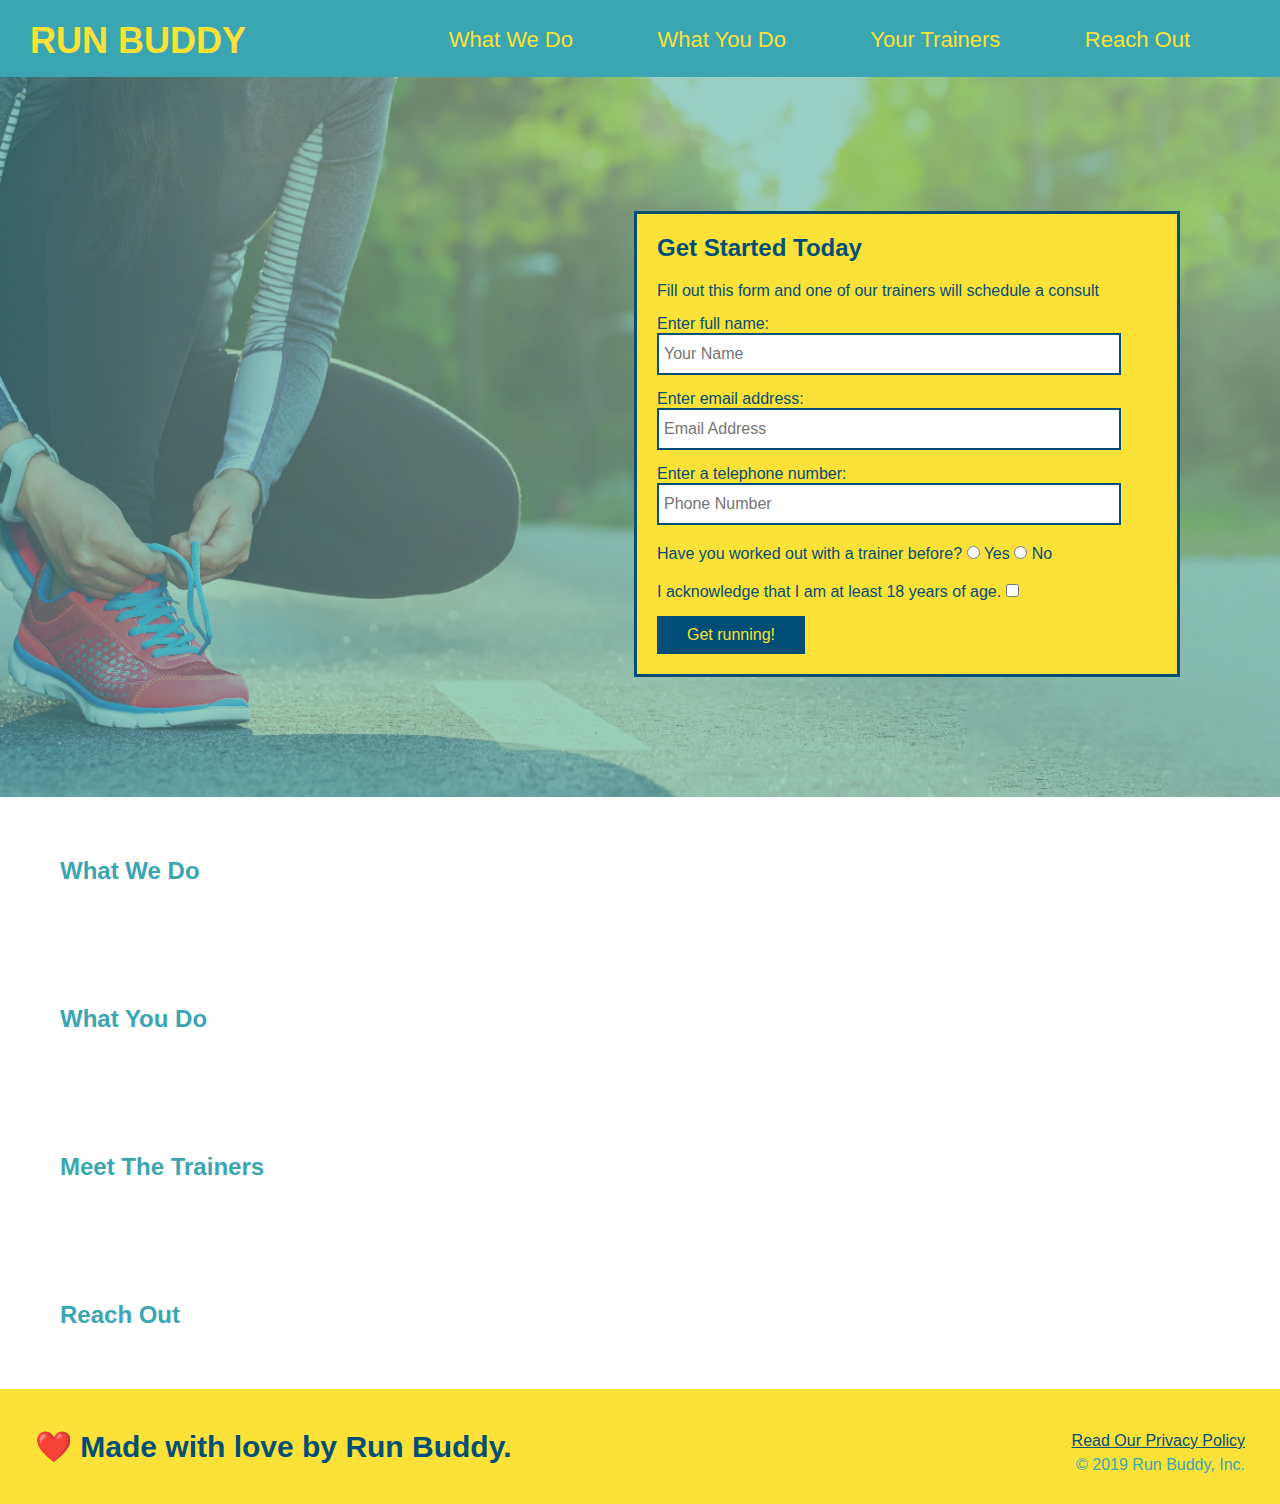
==== index.html @ 9595753b "Styling Complete" ====
<!DOCTYPE html>
<html lang="en">
    <head>
        <meta charset="UTF-8" />
        <link rel="stylesheet" href="./assets/css/style.css" />
        <title>Run Buddy</title> 
    </head>
    <body>

        <!-- NAVIGATION / HEADER -->
        <header>
            <h1>RUN BUDDY</h1>
            <nav>
                <!-- Unordered list element -->
                <ul>
                    <!-- List item element-->
                    <li>
                        <!-- Anchor element -->
                        <a href="#what-we-do">What We Do</a>
                    </li>
                    
                    <li>
                        <a href="#what-you-do">What You Do</a>
                    </li>
                
                    <li>
                        <a href="#your-trainers">Your Trainers</a>
                    </li>

                    <li>
                        <a href="#reach-out">Reach Out</a>
                    </li>

                </ul>
                
            </nav>

        </header>

        <section class="hero">
            <div class="hero-form">
                <h3>Get Started Today</h3>
                <p>Fill out this form and one of our trainers will schedule a consult</p>
                    <!-- Add form element -->
                    <form>

                        <label for="name">Enter full name:</label>
                        <input type="text" placeholder="Your Name" name="name" id="name" class="form-input">

                        <label for="email">Enter email address:</label>
                        <input type="text" placeholder="Email Address" name="email" id="email" class="form-input">

                        <label for="phone">Enter a telephone number:</label>
                        <input type="text" placeholder="Phone Number" name="phone" id="phone" class="form-input">

                        <p>
                          Have you worked out with a trainer before?
                          <input type="radio" name="trainer-confirm" id="trainer-yes" />
                          <label for="trainer-yes">Yes</label>
                          <input type="radio" name="trainer-confirm" id="trainer-no" />
                          <label for="trainer-no">No</label>
                        </p>

                        <p>
                          <label for="checkbox" >
                            I acknowledge that I am at least 18 years of age.
                          </label>
                          <input type="checkbox" name="age-confirm" id="checkbox" />
                        </p>

                        <button type="submit">
                          Get running!
                        </button>

                    </form>

            </div>
            
          </section>
  
  <!-- "what we do" section -->
  <section>
    <h2>What We Do</h2>
  </section>
  
  <!-- "what you do" section -->
  <section>
    <h2>What You Do</h2>
  </section>
  
  <!-- "meet the trainers" section -->
  <section>
    <h2>Meet The Trainers</h2>
  </section>
  
  <!-- "reach out" section -->
  <section>
    <h2>Reach Out</h2>
  </section>

    </body>

    <!-- FOOTER -->
    <footer>
        <h2>❤️ Made with love by Run Buddy.</h2>
        <div>
            <a href="#">Read Our Privacy Policy</a><br />
            &copy; 2019 Run Buddy, Inc.
          </div>
    </footer>

</html>
---- assets/css/style.css ----
* {
    margin: 0;
    padding: 0;
  }

/* apply styles to <header> */
/* Explicitly list the side it should be applied to*/
header {
    background-color: #39a6b2;
    padding-top: 20px;
    padding-right: 20px;
    padding-bottom: 15px;
    padding-left: 30px;
  }

  .hero {
    background-image: url("../images/hero-bg.jpg");
    height: 600px;
    background-size: cover;
    background-position: center;
    position: relative;
  }

  .hero-form {
    border: 3px solid #024e76;
    background-color: #fce138;
    padding: 20px;
    width: 500px;
    color: #024e76;
    position: absolute;
    bottom: 120px;
    right: 100px;
  }

  .hero-form h3 {
    font-size: 24px;
    margin: 0;
  }

  .hero-form button {
    color: #fce138;
    background-color: #024e76;
    border: none;
    padding: 10px 30px;
    font-size: 16px;
  }
  
  .hero-form p {
    margin: 20px 0 15px 0;
  }
  
  .form-input {
    border: 2px solid #024e76;
    display: block;
    padding: 10px 5px;
    font-size: 16px;
    color: #024e76;
    width: 90%;
    margin-bottom: 15px;
  }

  header h1 {
    font-weight: bold;
    font-size: 36px;
    color: #fce138;
    margin: 0;
  }

  header nav {
    float: right;
    margin: -35px 30px;
  }

  header a {
    text-decoration: none;
    color: #fce138;
  }

  header nav ul li {
    display: inline;
  }

  header nav ul li a {
    margin: 0 40px;
    font-weight: lighter;
    font-size: 22px;
  }

  footer {
    max-width: 100%;
    background: #fce138;
    padding: 40px 35px;
    padding-top: 40px
  }

  footer h2 {
    display: inline;
    color: #024e76;
    font-size: 30px;
    margin: 0;
  }

  footer div {
    float: right;
    line-height: 1.5;
    text-align: right;
    margin: auto;
  }

  footer a {
    color: #024e76;
  }

  section {
    padding: 60px;
  }

body {
    color: #39a6b2;
    font-family: Helvetica, Arial, sans-serif;
  }
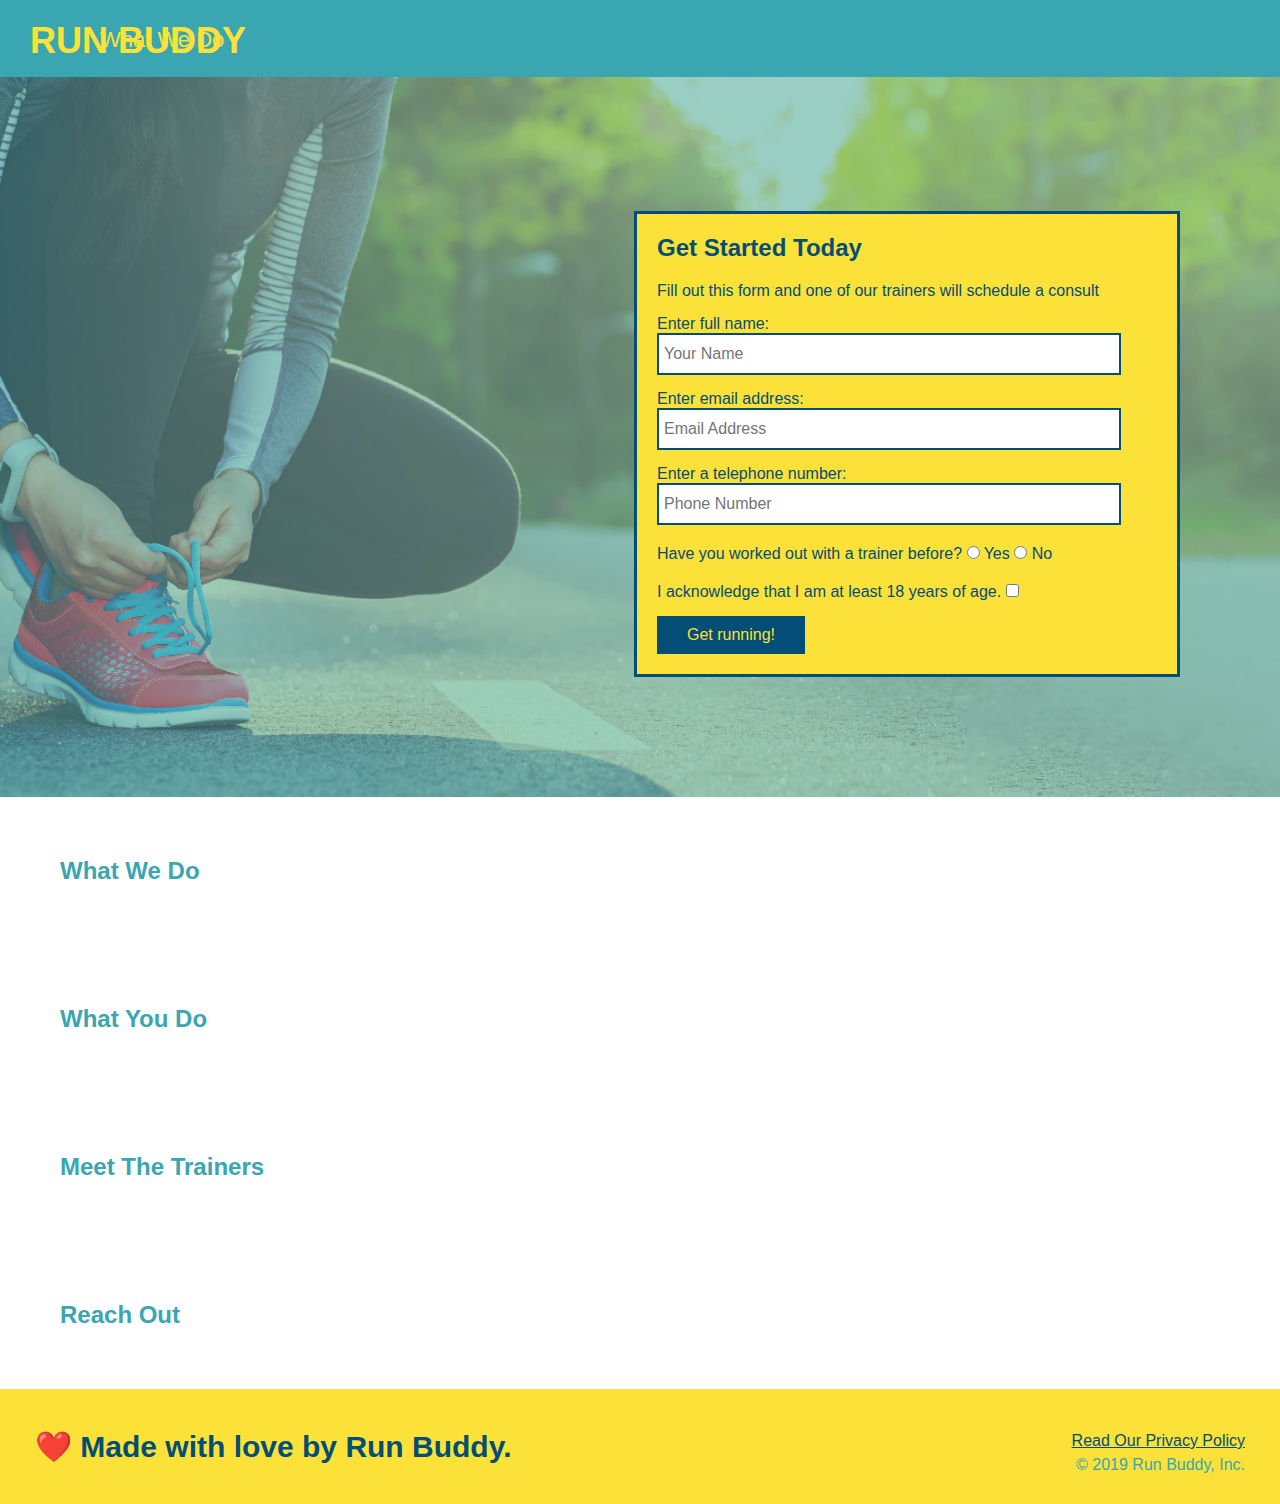
==== commit ed89dbde: "Slight Changes" ====
--- a/index.html
+++ b/index.html
@@ -18,6 +18,13 @@
                         <!-- Anchor element -->
                         <a href="#what-we-do">What We Do</a>
                     </li>
+                    
+<section>
+  <h2>What We Do</h2>
+  <p>
+    butcher selfies chambray shabby chic gentrify readymade yr Echo Park XOXO Tumblr normcore Banksy direct trade Blue Bottle chillwave you probably haven't heard of them single-origin coffee Vice fanny pack fixie Odd Future Austin fingerstache pickled twee synth Wes Anderson Thundercats viral bitters flannel meggings narwhal Marfa Schlitz sustainable Intelligentsia umami deep v craft
+  </p>
+</section>
                     
                     <li>
                         <a href="#what-you-do">What You Do</a>
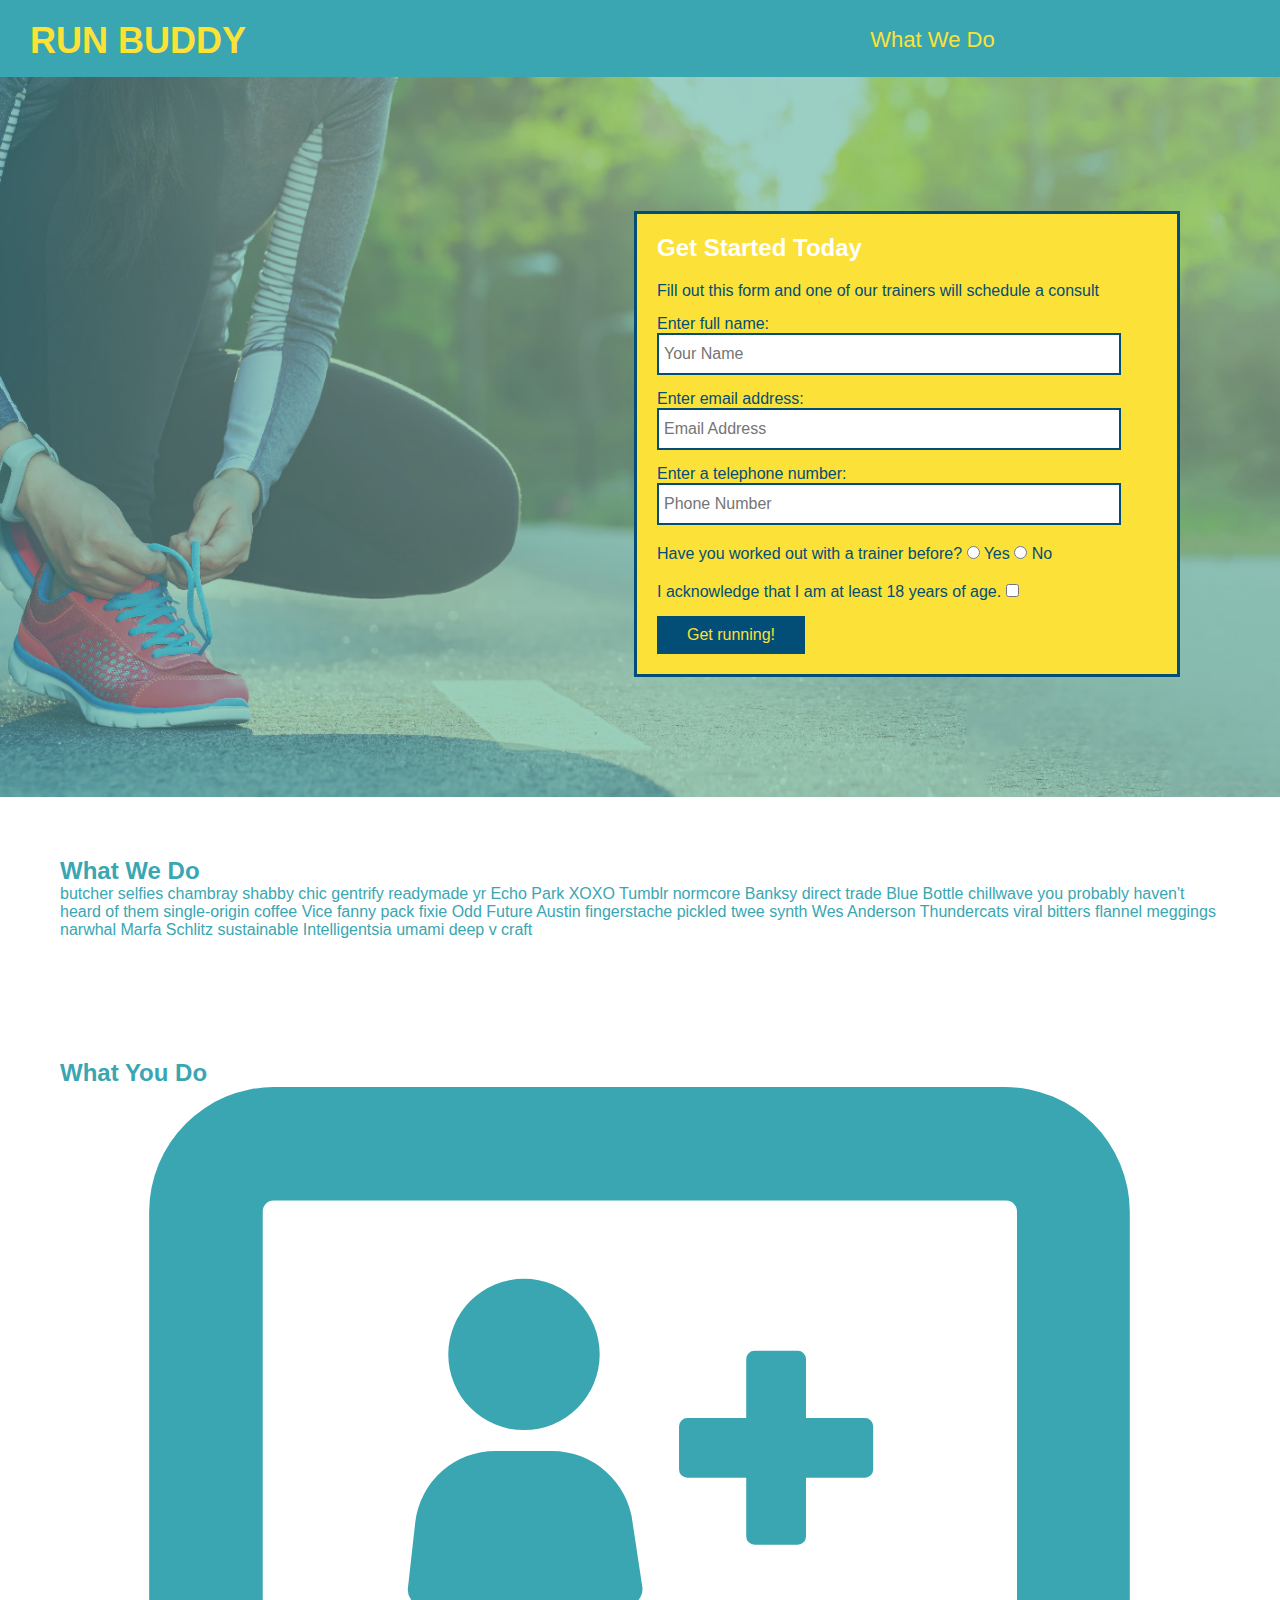
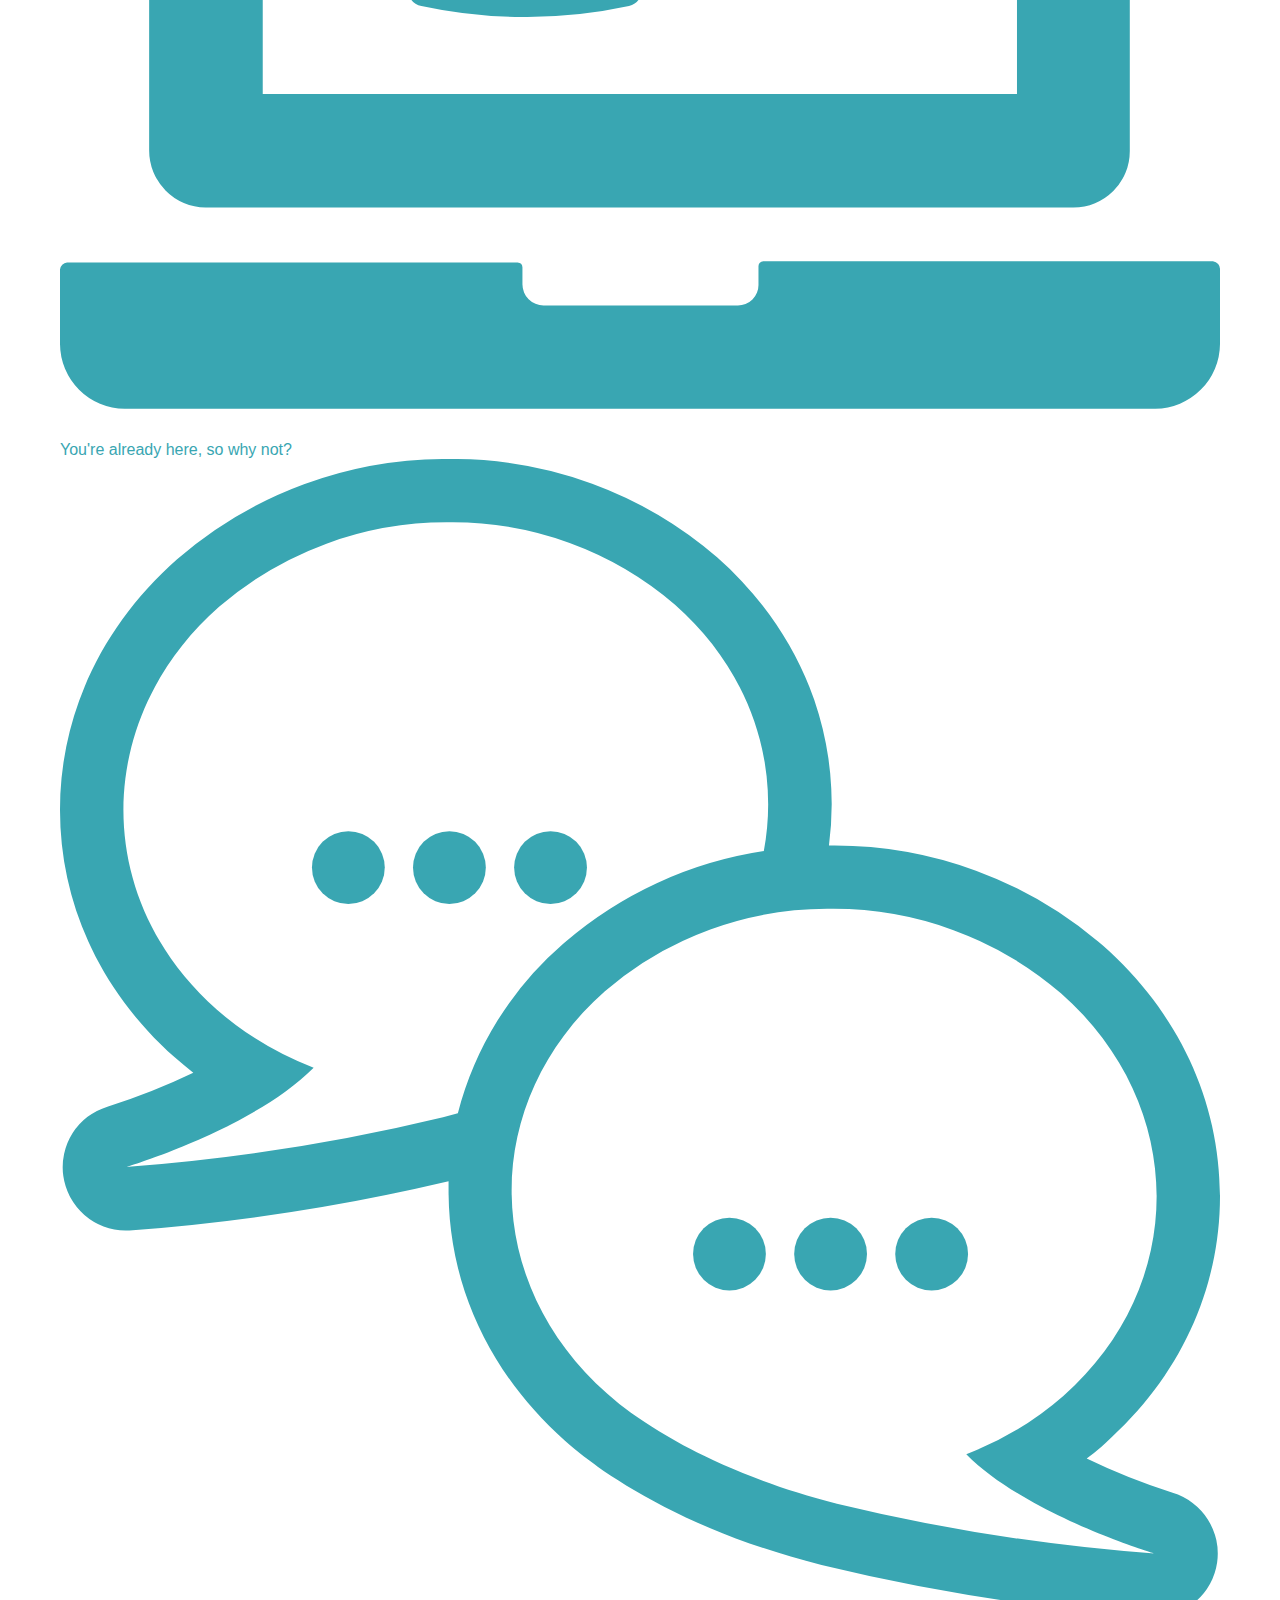
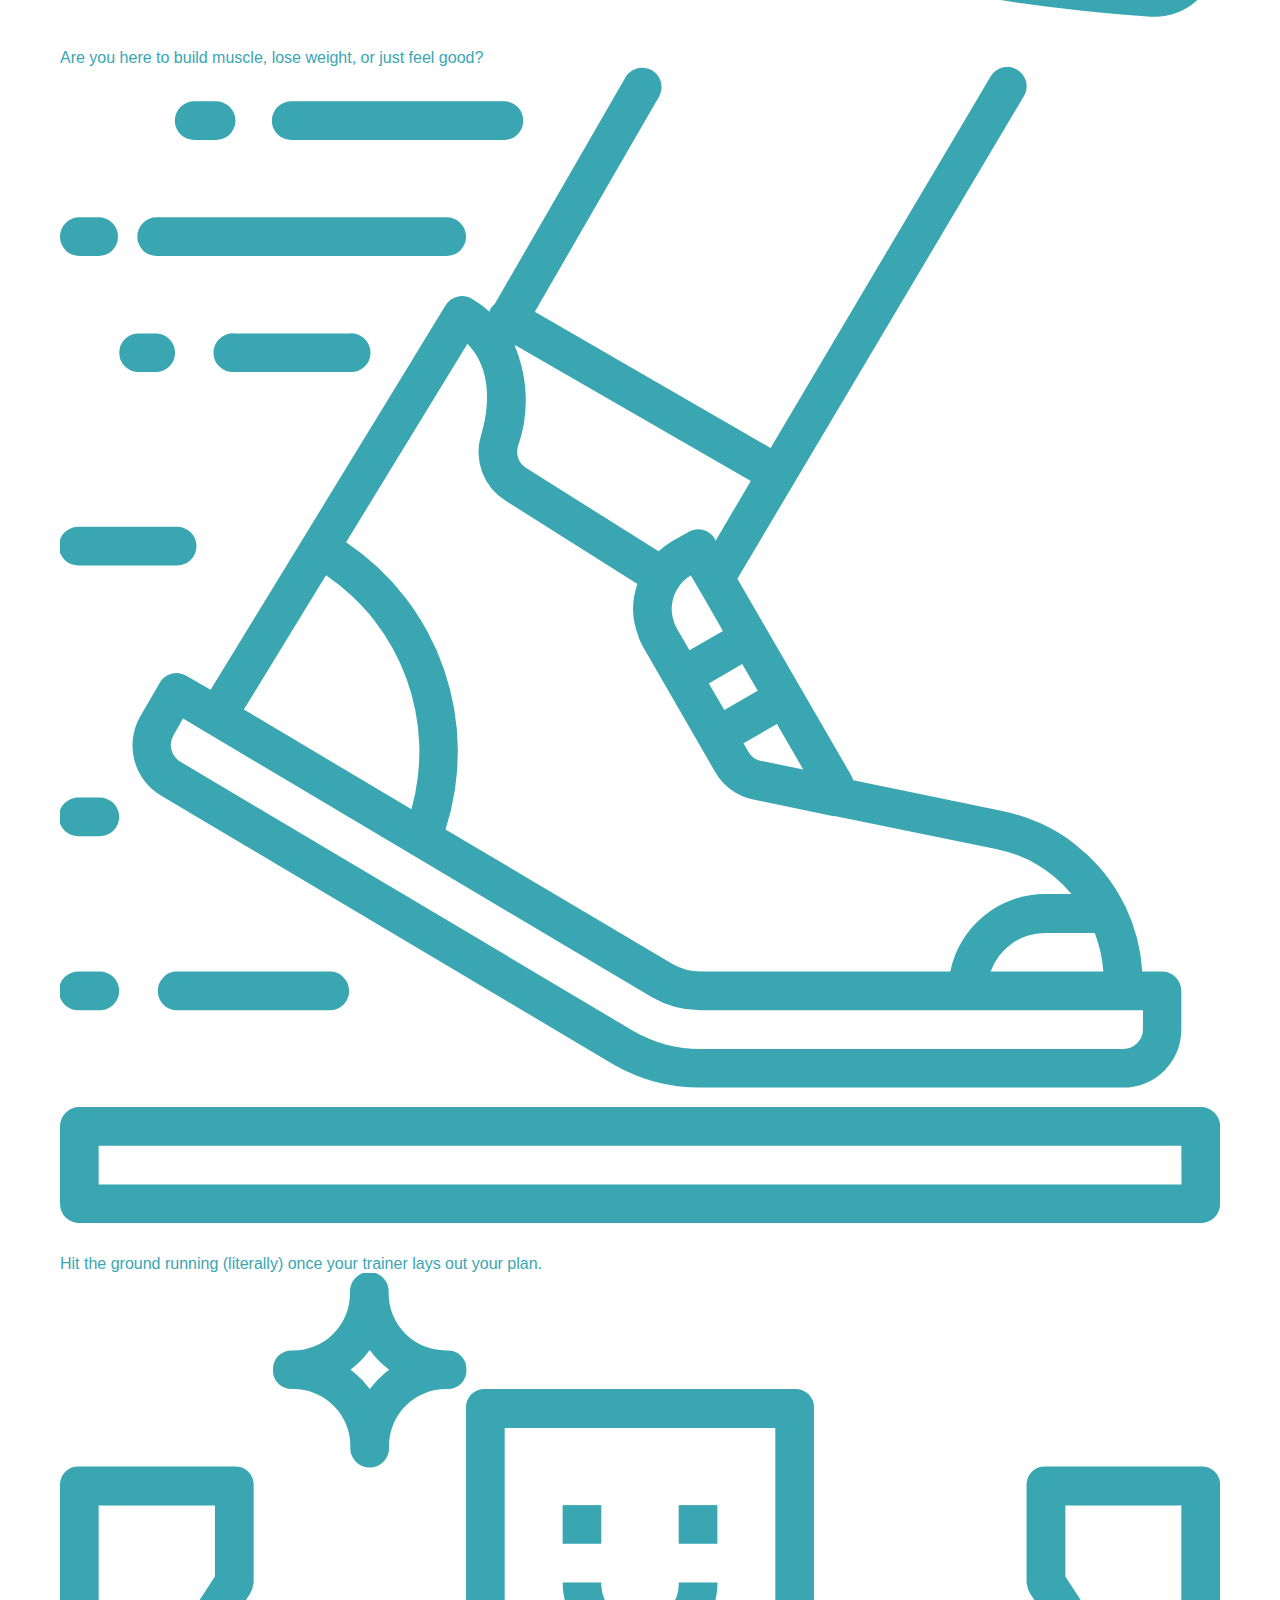
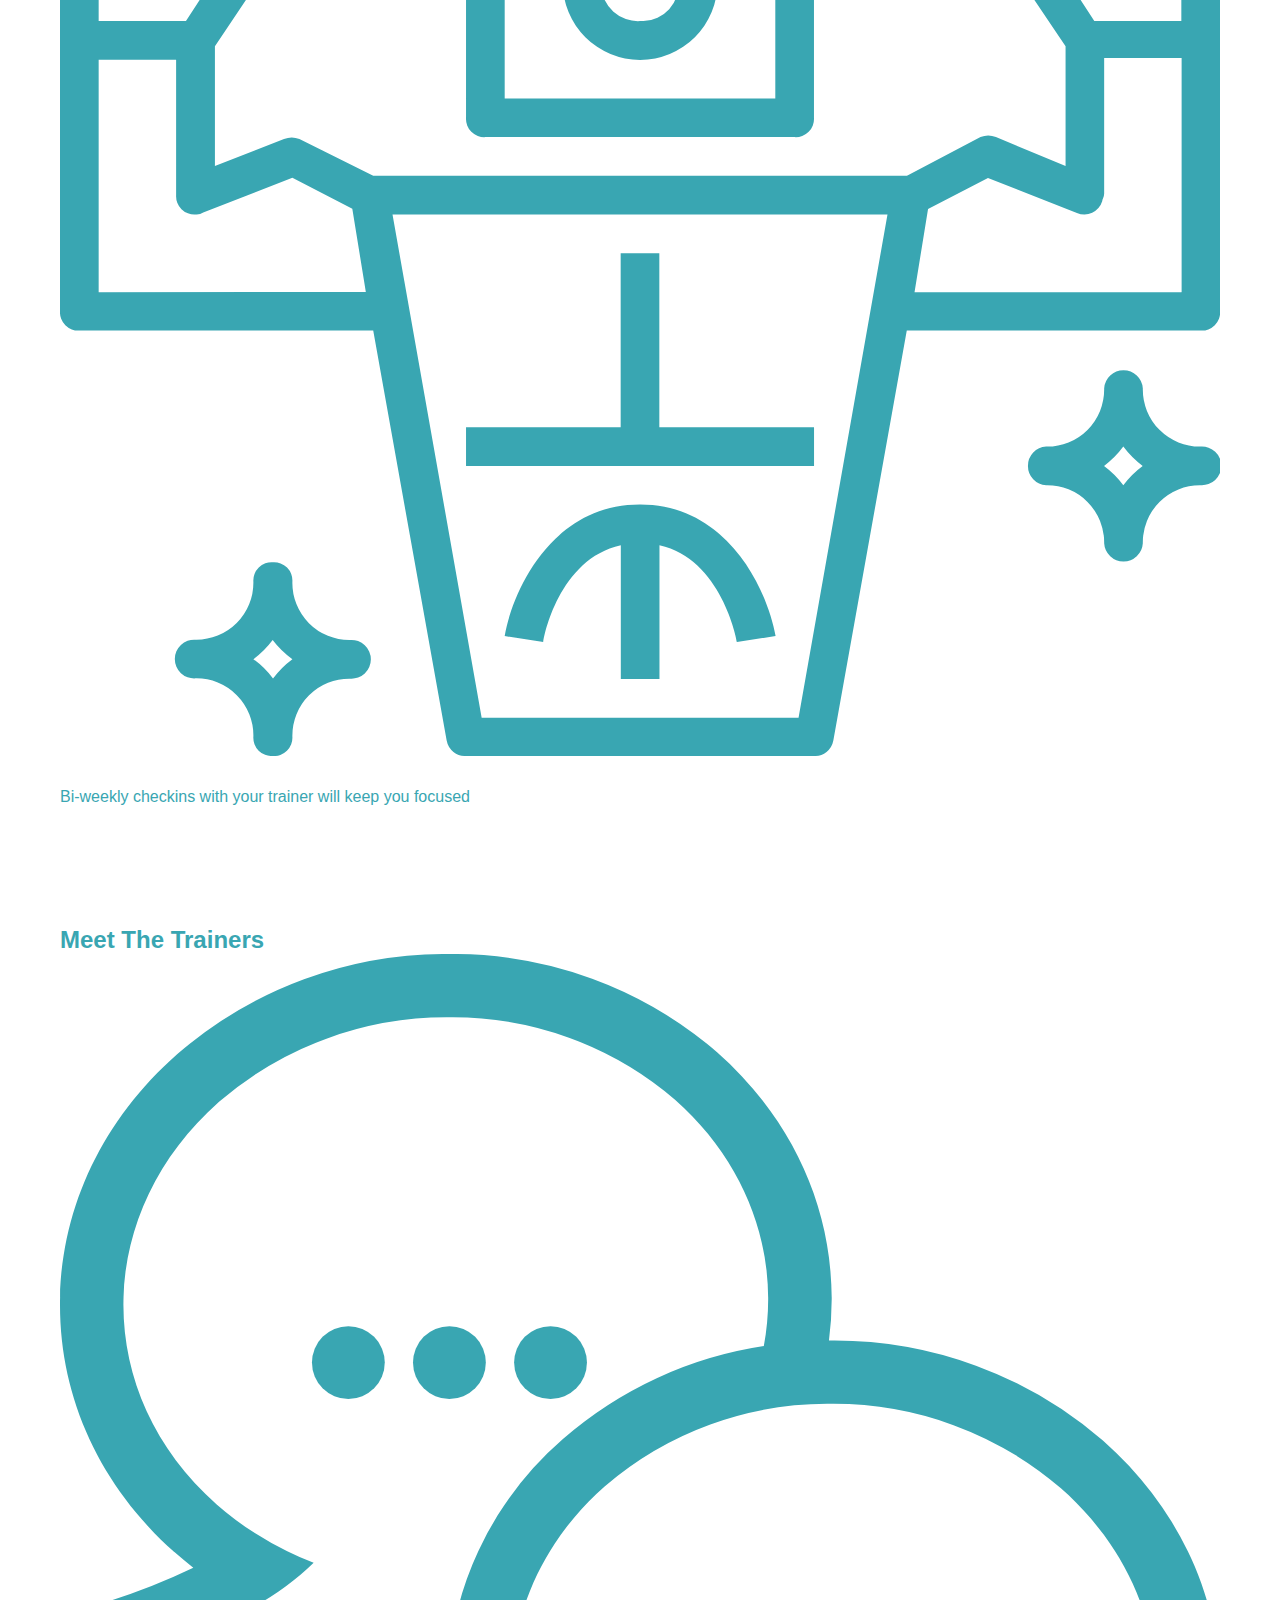
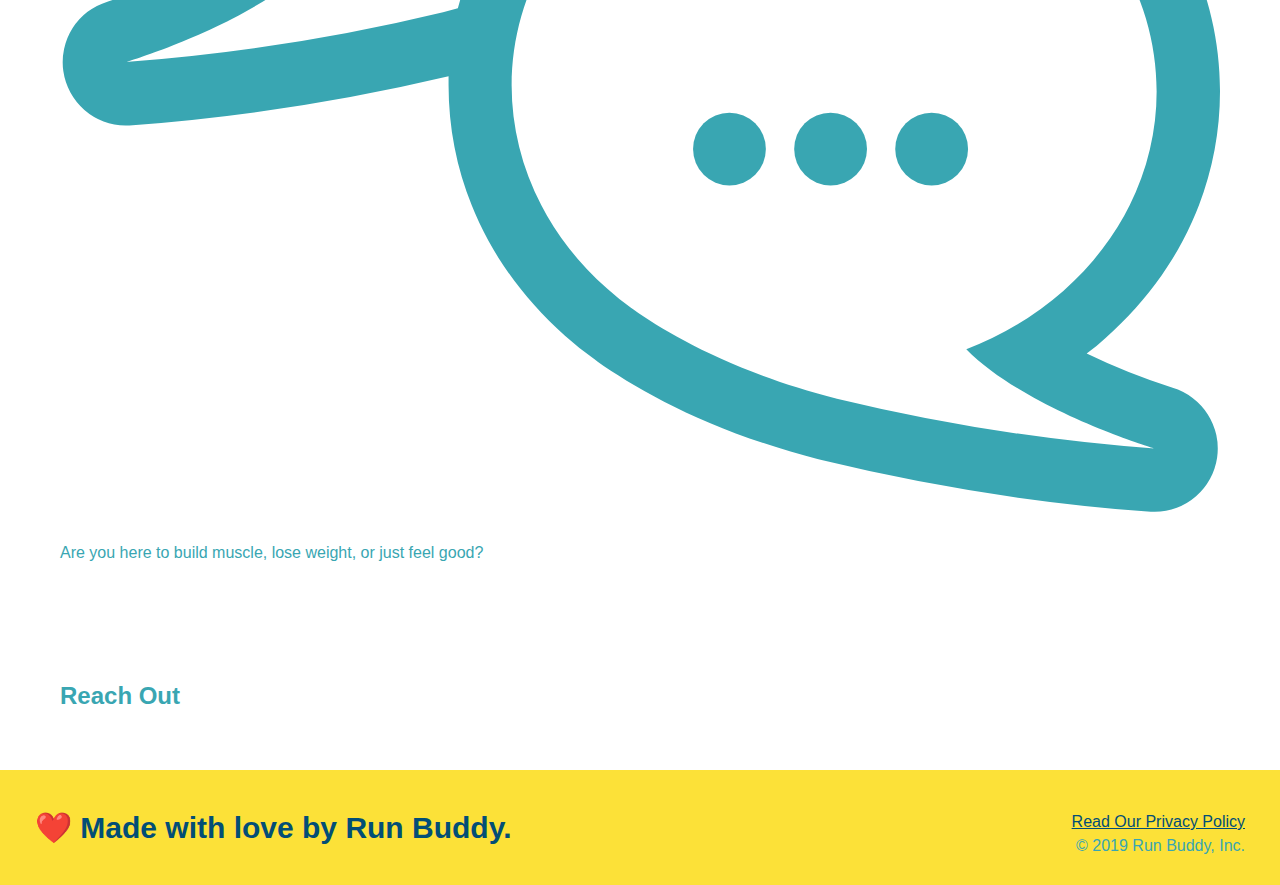
==== commit f6068146: "Added Icons" ====
--- a/index.html
+++ b/index.html
@@ -21,13 +21,13 @@
                     
 <section>
   <h2>What We Do</h2>
-  <p>
-    butcher selfies chambray shabby chic gentrify readymade yr Echo Park XOXO Tumblr normcore Banksy direct trade Blue Bottle chillwave you probably haven't heard of them single-origin coffee Vice fanny pack fixie Odd Future Austin fingerstache pickled twee synth Wes Anderson Thundercats viral bitters flannel meggings narwhal Marfa Schlitz sustainable Intelligentsia umami deep v craft
-  </p>
 </section>
                     
                     <li>
-                        <a href="#what-you-do">What You Do</a>
+                        <!-- "what you do" section -->
+                      <section>
+                        <h2>What You Do</h2> 
+                      </section>
                     </li>
                 
                     <li>
@@ -86,18 +86,54 @@
           </section>
   
   <!-- "what we do" section -->
-  <section>
+  <section id="what-we-do">
     <h2>What We Do</h2>
+    <p>
+      butcher selfies chambray shabby chic gentrify readymade yr Echo Park XOXO Tumblr normcore Banksy direct trade Blue Bottle chillwave you probably haven't heard of them single-origin coffee Vice fanny pack fixie Odd Future Austin fingerstache pickled twee synth Wes Anderson Thundercats viral bitters flannel meggings narwhal Marfa Schlitz sustainable Intelligentsia umami deep v craft
+    </p>
   </section>
   
   <!-- "what you do" section -->
-  <section>
+  <section id="what-you-do">
     <h2>What You Do</h2>
+
+    <div>
+      <!-- insert this img element -->
+      <img src="./assets/images/step-1.svg" alt="" />
+      <h3>Step 1: Fill Out the Form Above.</h3>
+      <p>You're already here, so why not?</p>
+    </div>
+
+    <div>
+      <img src="./assets/images/step-2.svg" alt="" />
+      <h3>Step 2: Consult with One of Our Trainers.</h3>
+      <p>Are you here to build muscle, lose weight, or just feel good?</p>
+    </div>
+
+    <div>
+      <img src="./assets/images/step-3.svg" alt="" />
+      <h3>Step 3: Get Running.</h3>
+      <p>Hit the ground running (literally) once your trainer lays out your plan.</p>
+    </div>
+
+    <div>
+      <img src="./assets/images/step-4.svg" alt="" />
+      <h3>Step 4: See Results.</h3>
+      <p>Bi-weekly checkins with your trainer will keep you focused</p>
+    </div>
+
   </section>
   
   <!-- "meet the trainers" section -->
   <section>
     <h2>Meet The Trainers</h2>
+
+    <div>
+      <img src="./assets/images/step-2.svg" alt="" />
+      <h3>Step 2: Consult with One of Our Trainers.</h3>
+      <p>Are you here to build muscle, lose weight, or just feel good?</p>
+    </div>
+
   </section>
   
   <!-- "reach out" section -->
--- a/assets/css/style.css
+++ b/assets/css/style.css
@@ -66,6 +66,13 @@
     margin: 0;
   }
 
+  h3 {
+    font-weight: bold;
+    font-size: 24px;
+    color: #ffffff;
+    margin: 0;
+  }
+
   header nav {
     float: right;
     margin: -35px 30px;
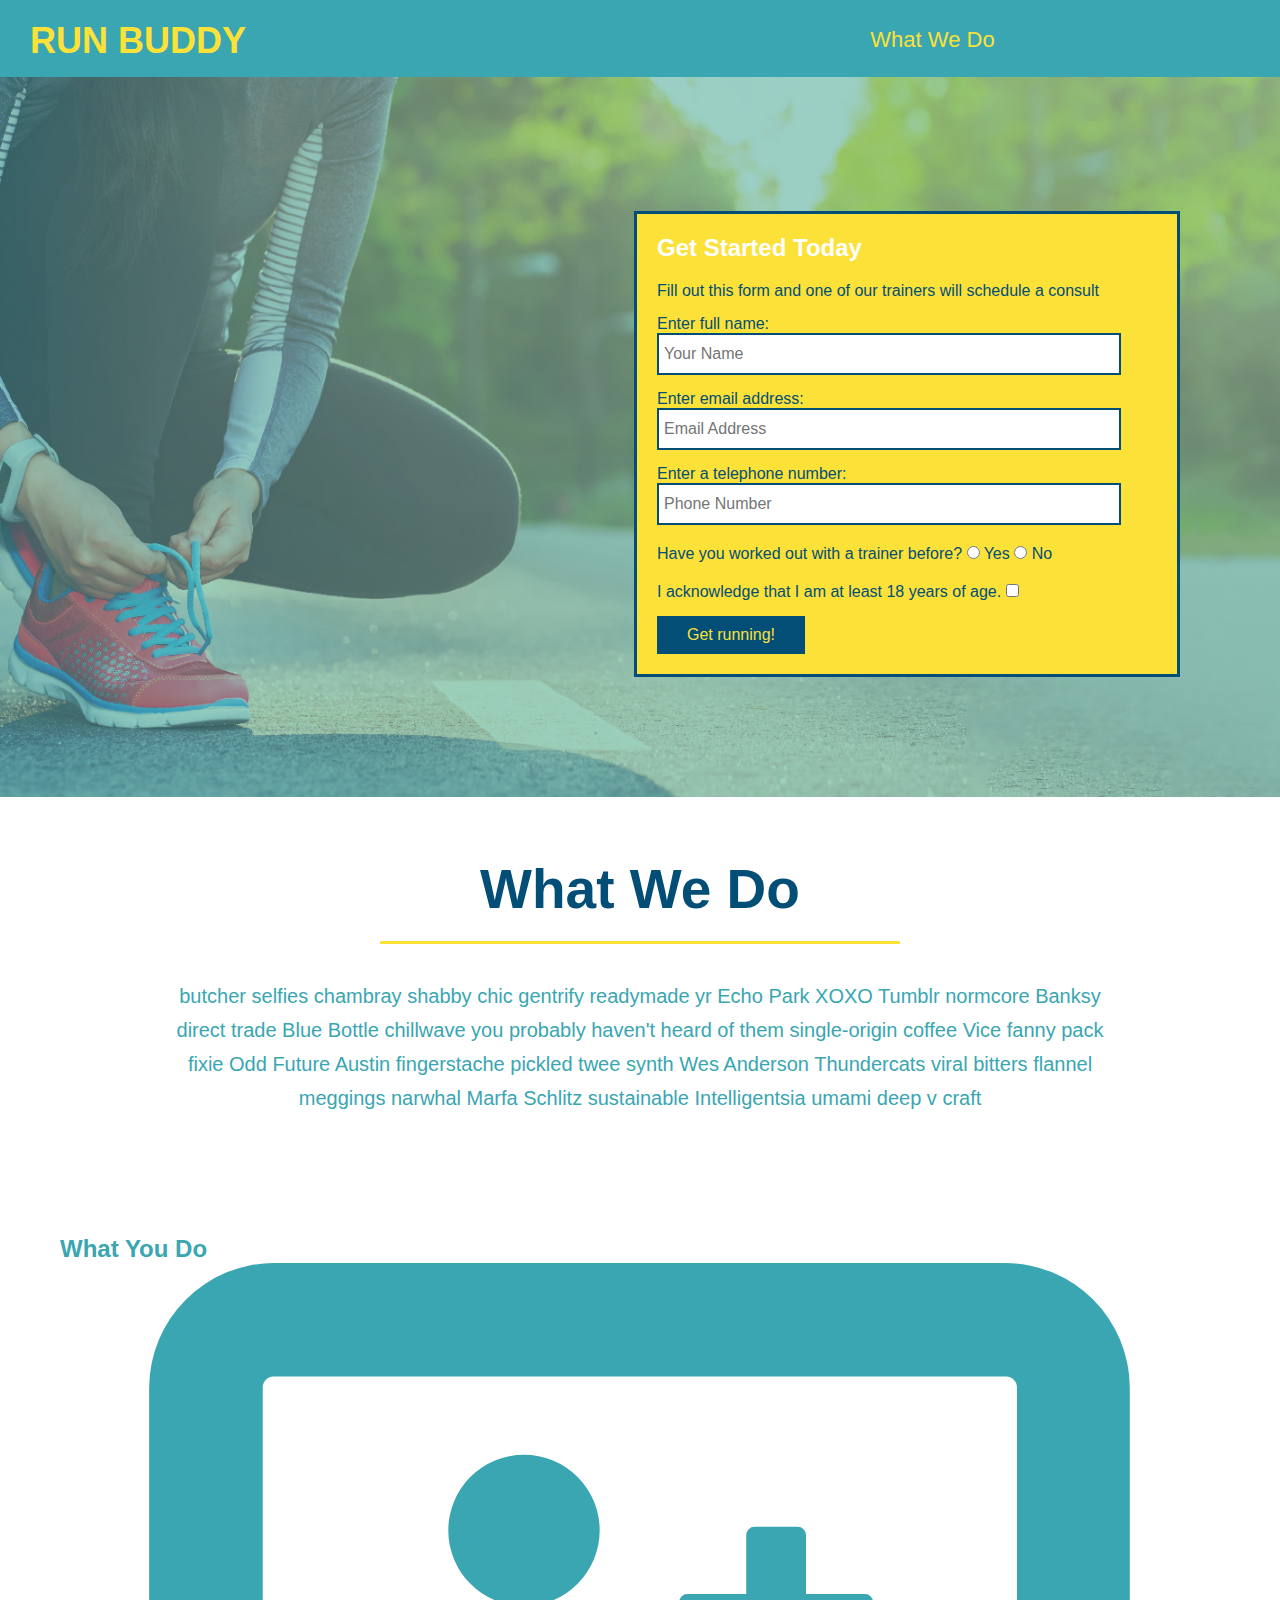
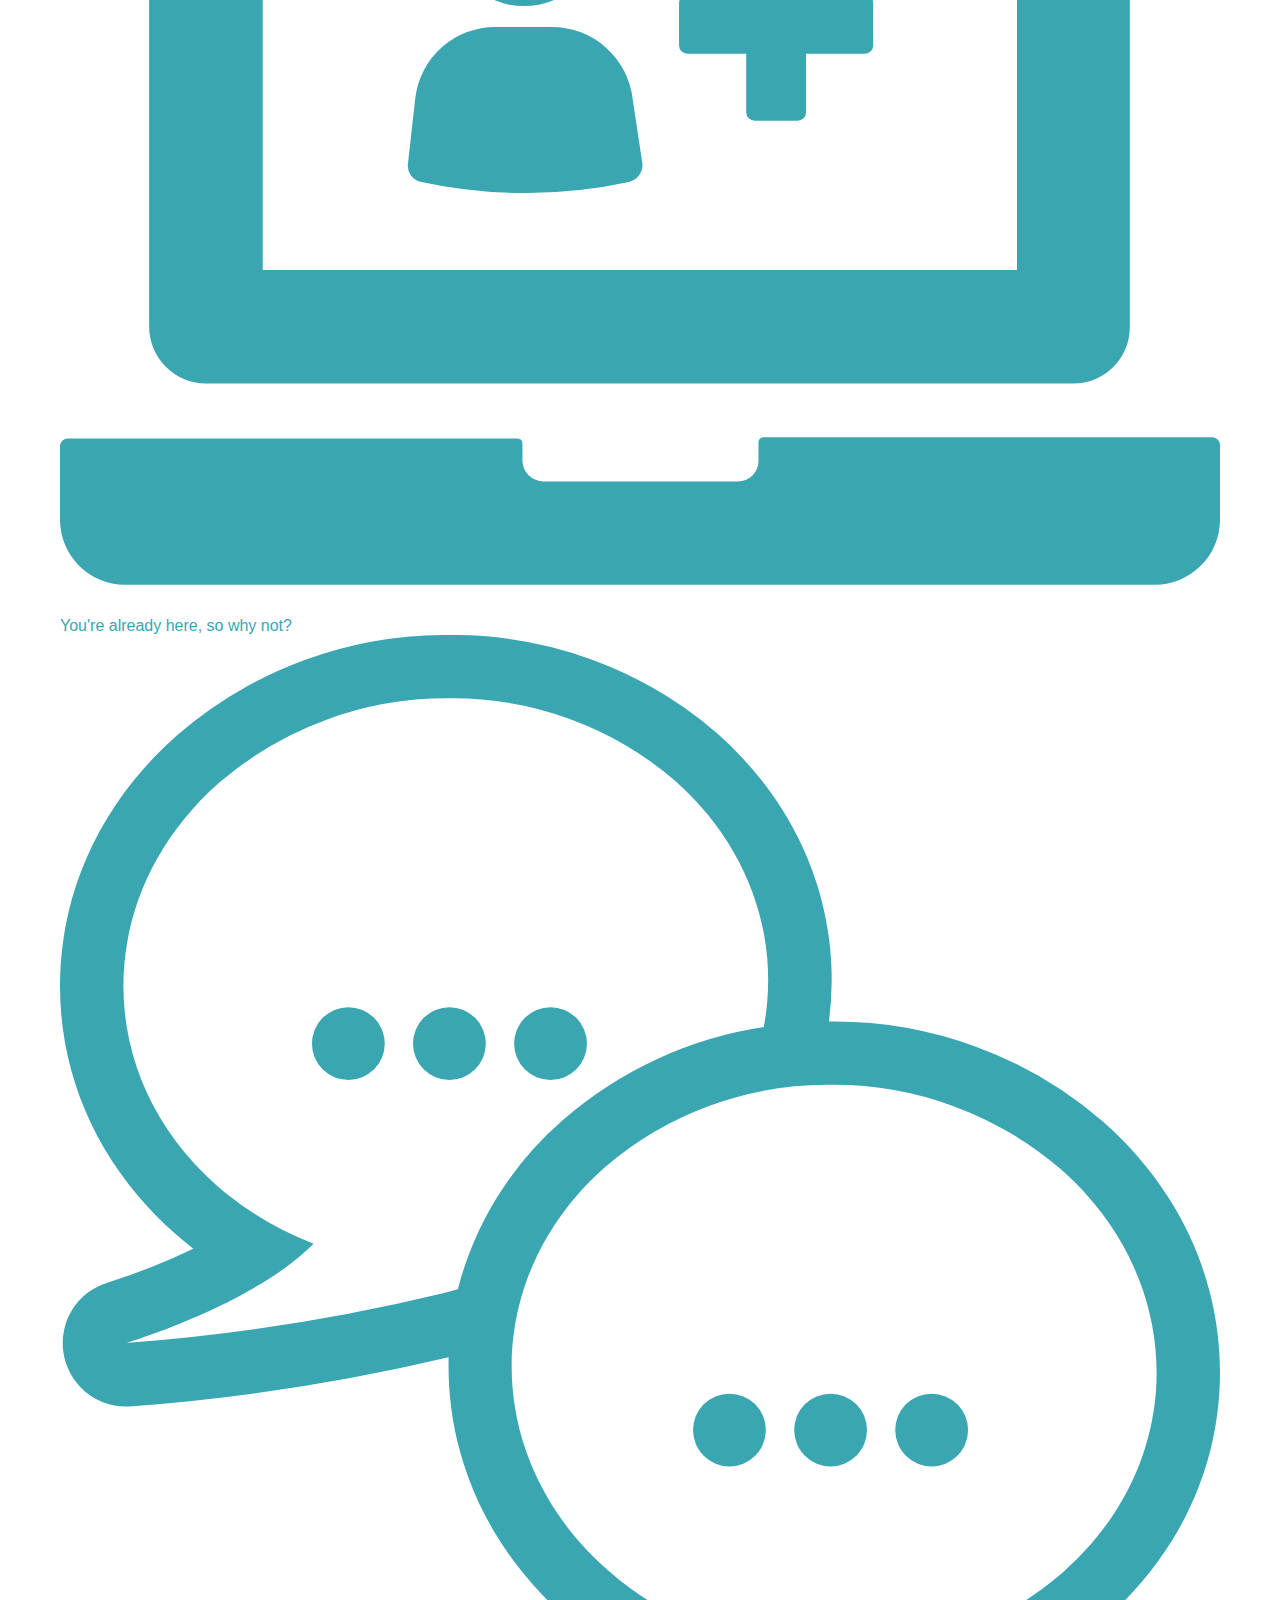
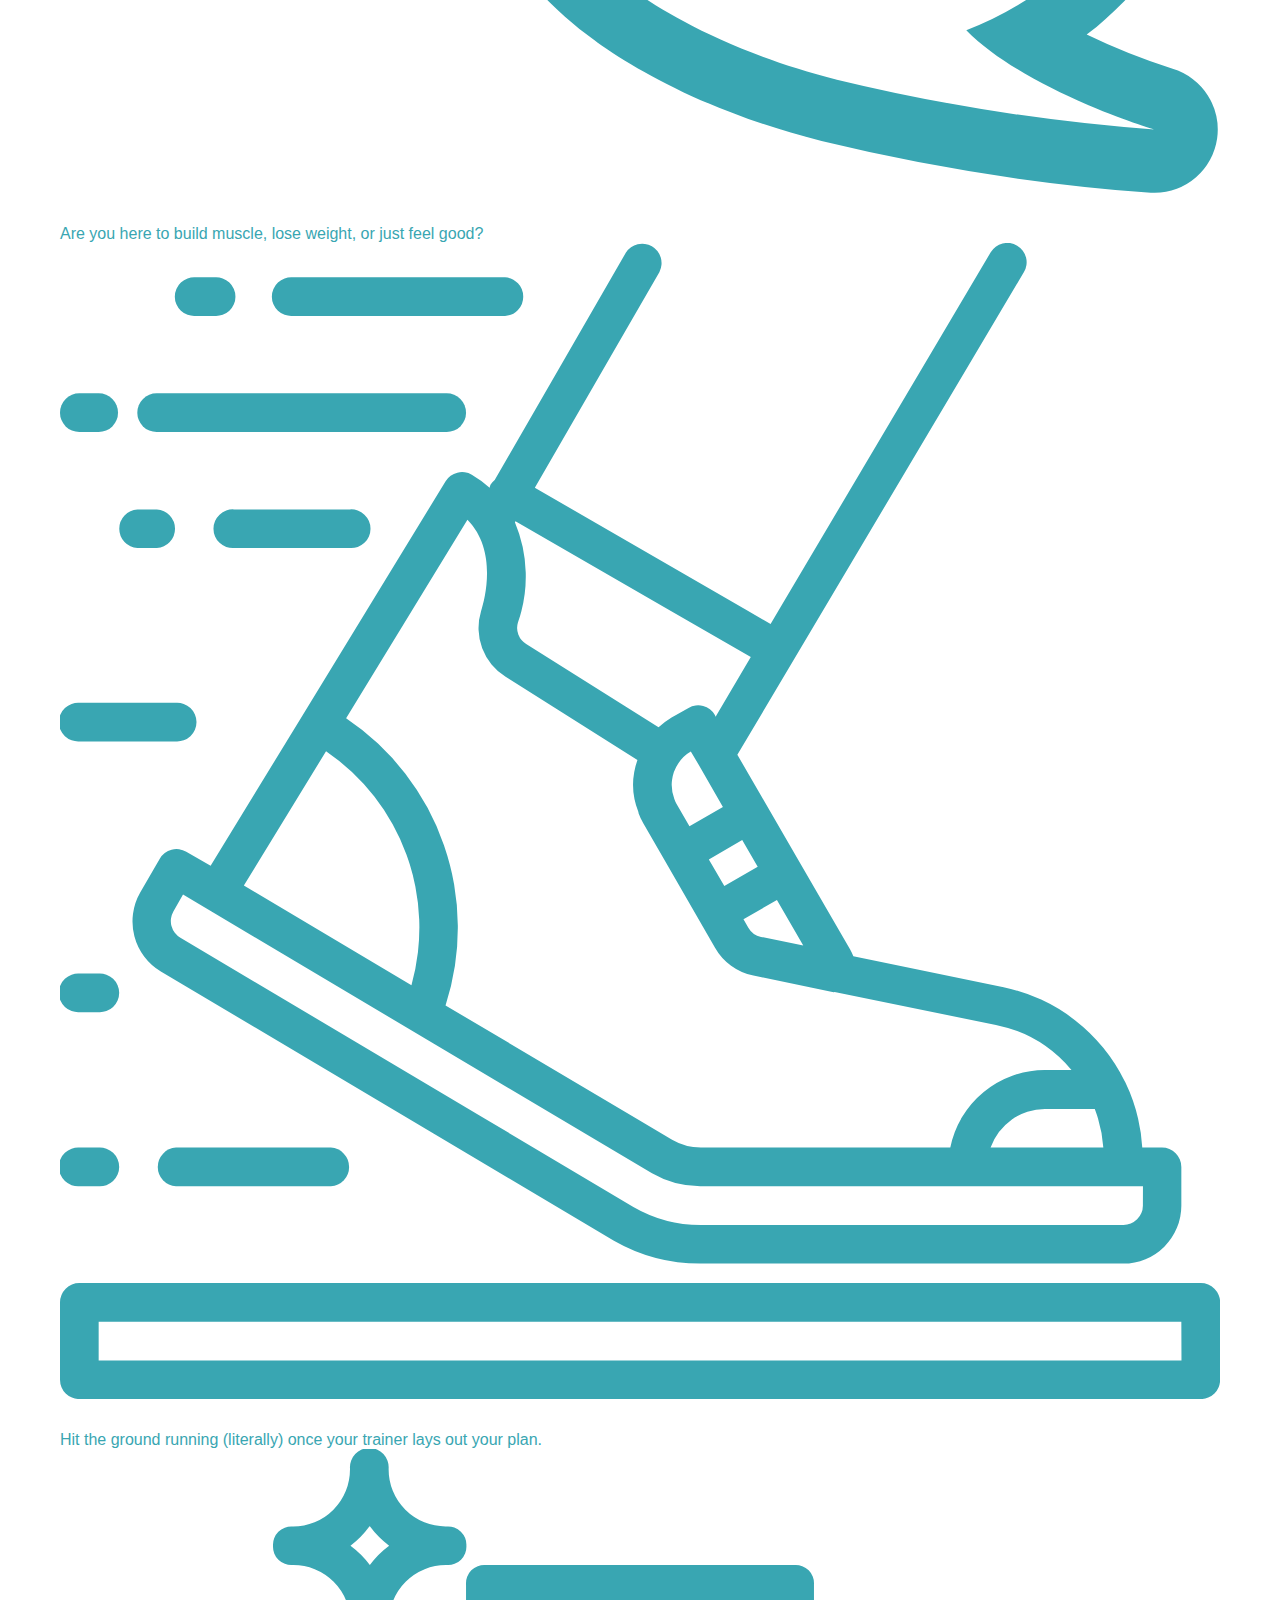
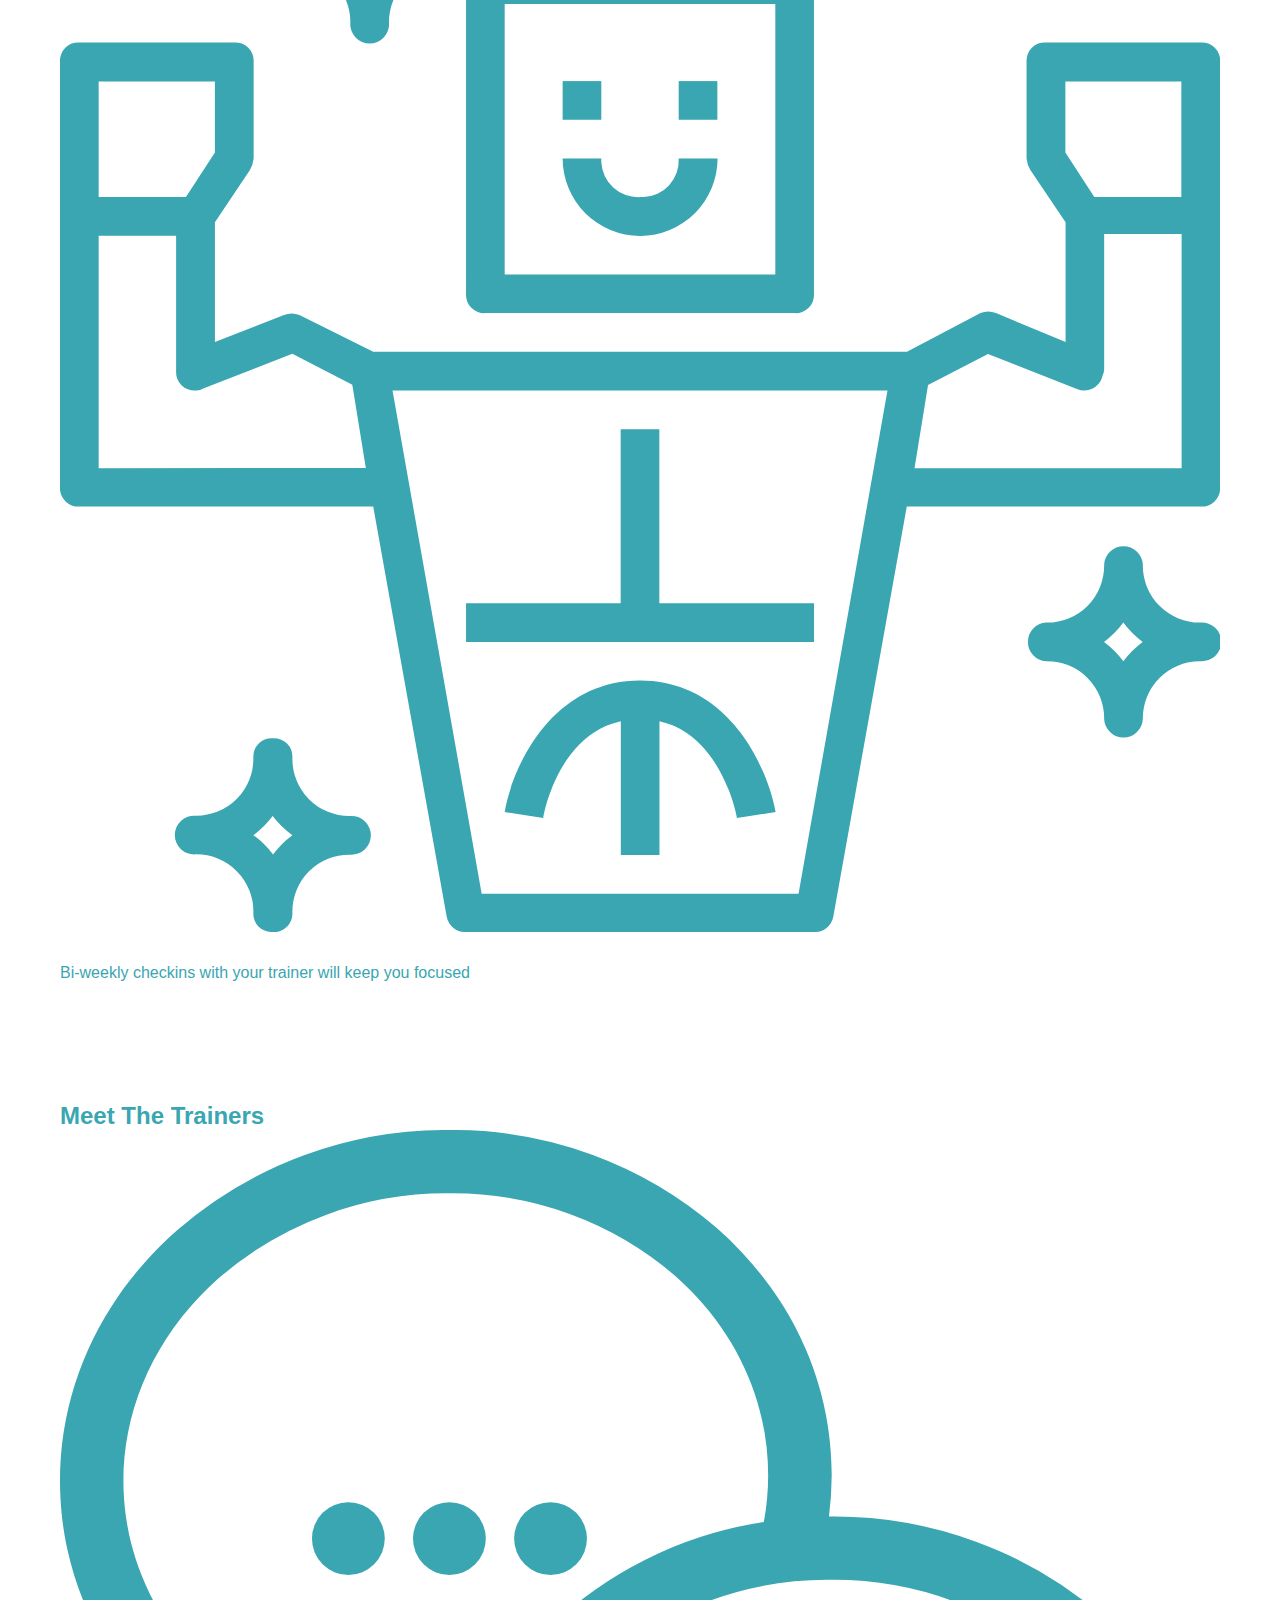
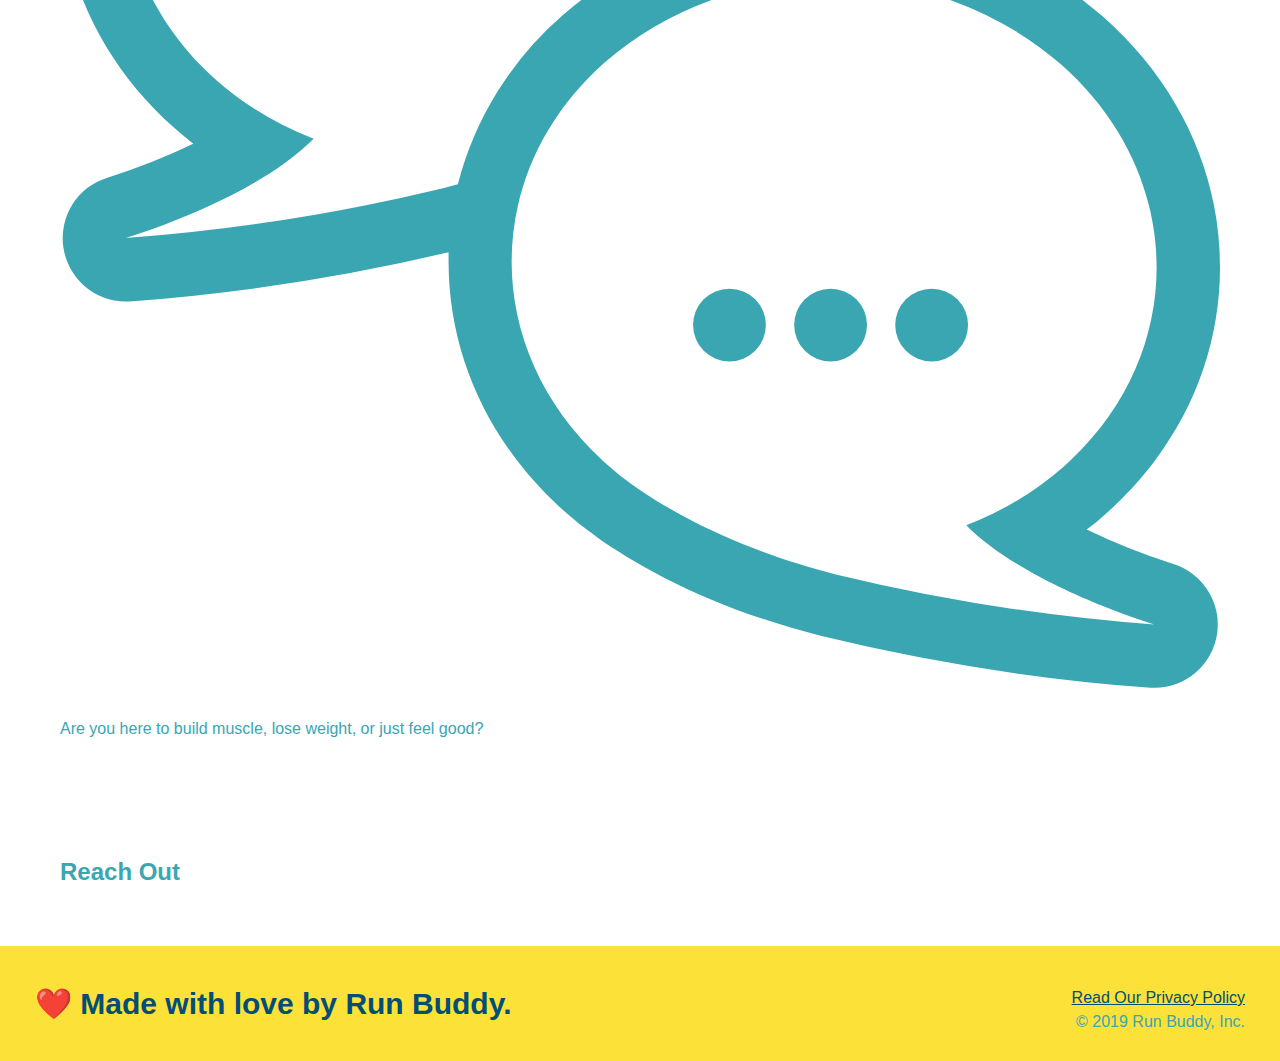
==== commit a0f76698: "Styled Another Section" ====
--- a/index.html
+++ b/index.html
@@ -86,7 +86,7 @@
           </section>
   
   <!-- "what we do" section -->
-  <section id="what-we-do">
+  <section id="what-we-do" class="intro">
     <h2>What We Do</h2>
     <p>
       butcher selfies chambray shabby chic gentrify readymade yr Echo Park XOXO Tumblr normcore Banksy direct trade Blue Bottle chillwave you probably haven't heard of them single-origin coffee Vice fanny pack fixie Odd Future Austin fingerstache pickled twee synth Wes Anderson Thundercats viral bitters flannel meggings narwhal Marfa Schlitz sustainable Intelligentsia umami deep v craft
--- a/assets/css/style.css
+++ b/assets/css/style.css
@@ -125,4 +125,26 @@
 body {
     color: #39a6b2;
     font-family: Helvetica, Arial, sans-serif;
+  }
+
+  .intro {
+    text-align: center;
+  }
+
+  .intro h2 {
+    font-size: 55px;
+    color: #024e76;
+    margin-bottom: 35px;
+    padding: 0 100px 20px 100px;
+    border-bottom: 3px solid;
+    border-color: #fce138;
+    display: inline-block;
+  }
+
+  .intro p {
+    line-height: 1.7;
+    color: #39a6b2;
+    width: 80%;
+    font-size: 20px;
+    margin: 0 auto;
   }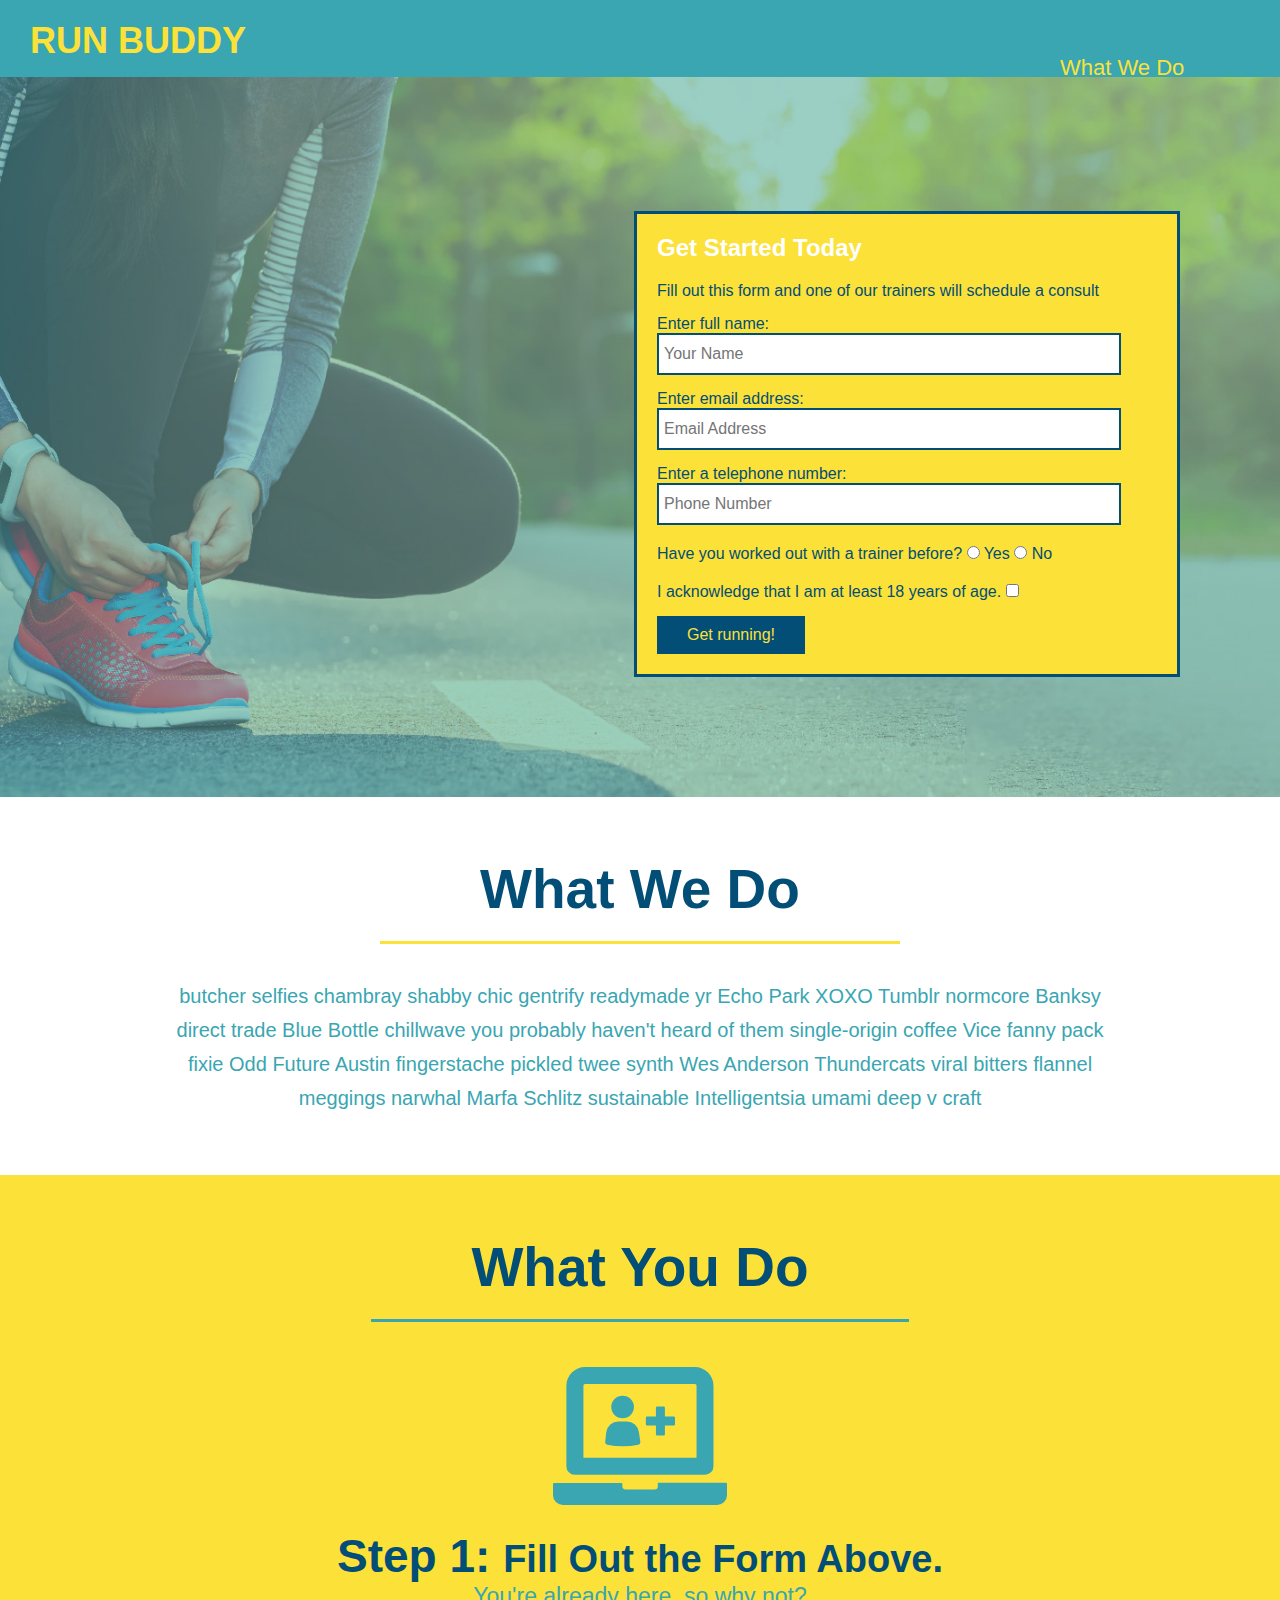
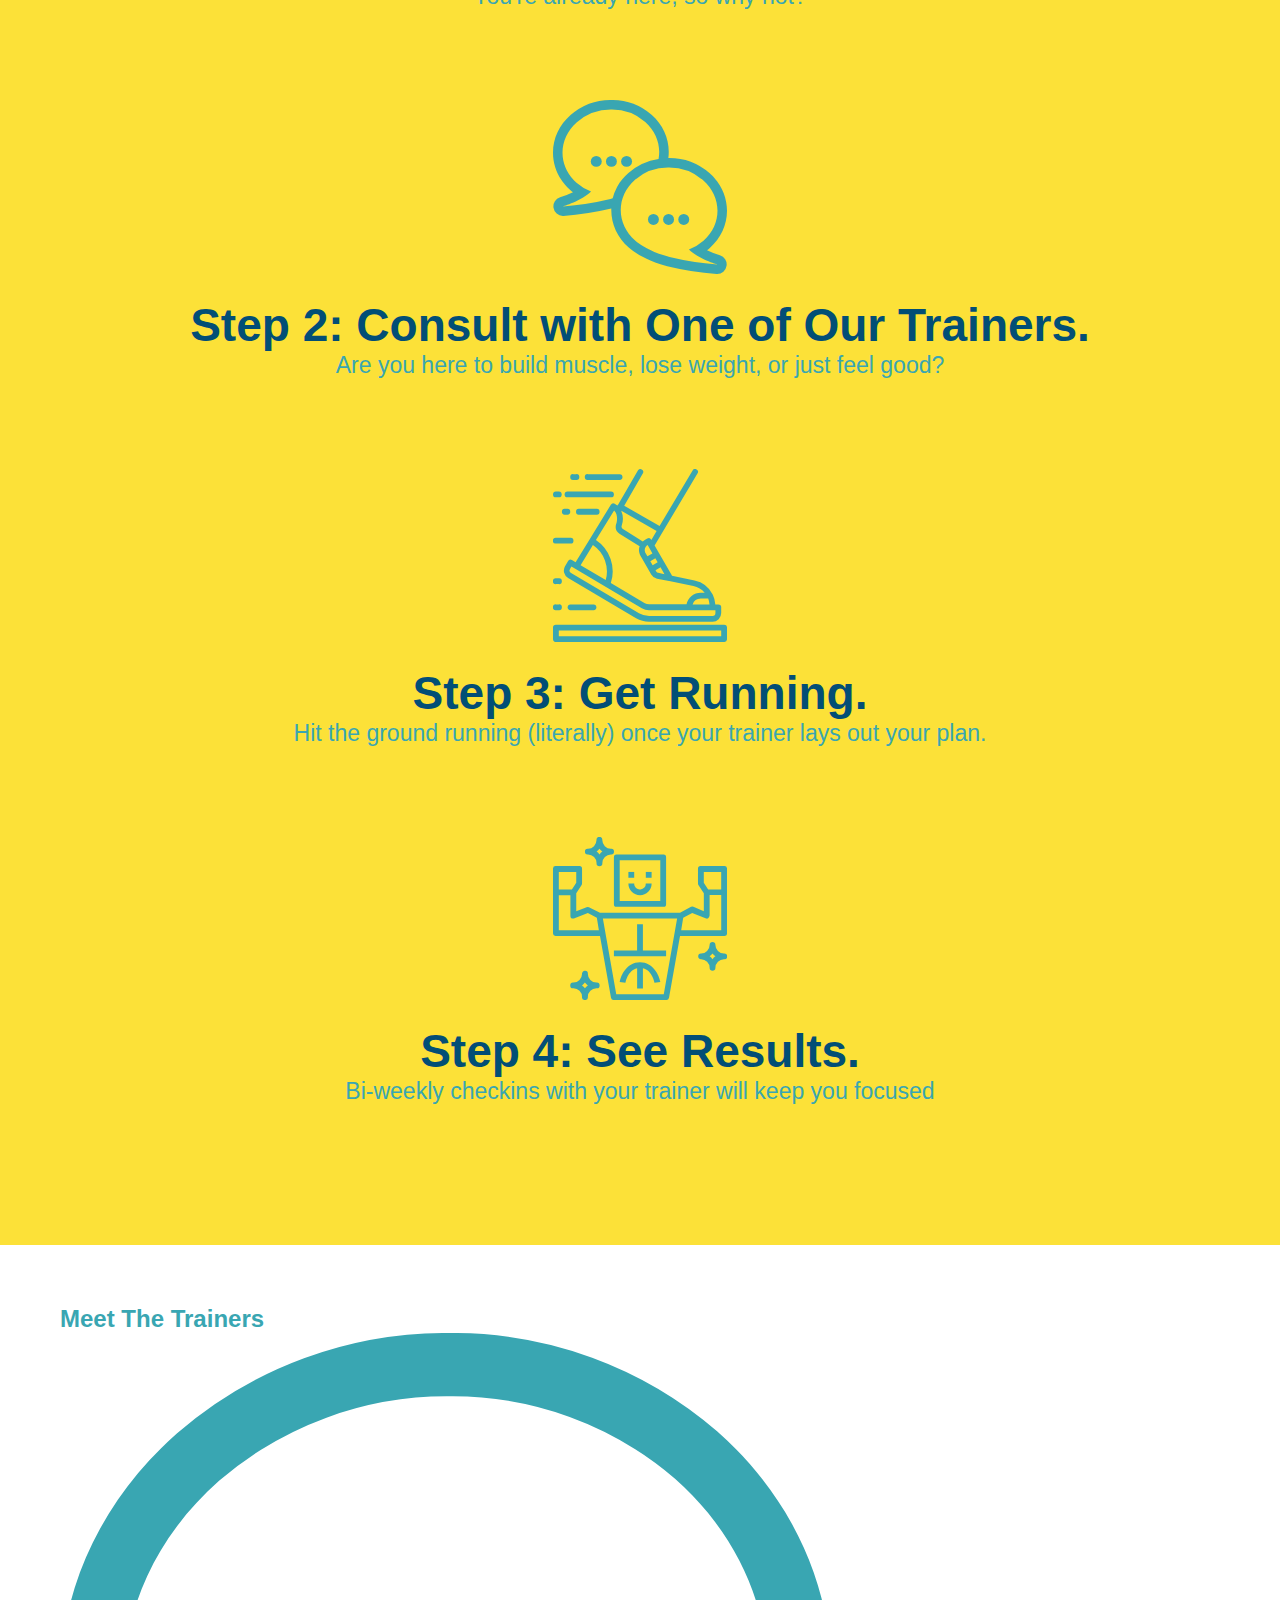
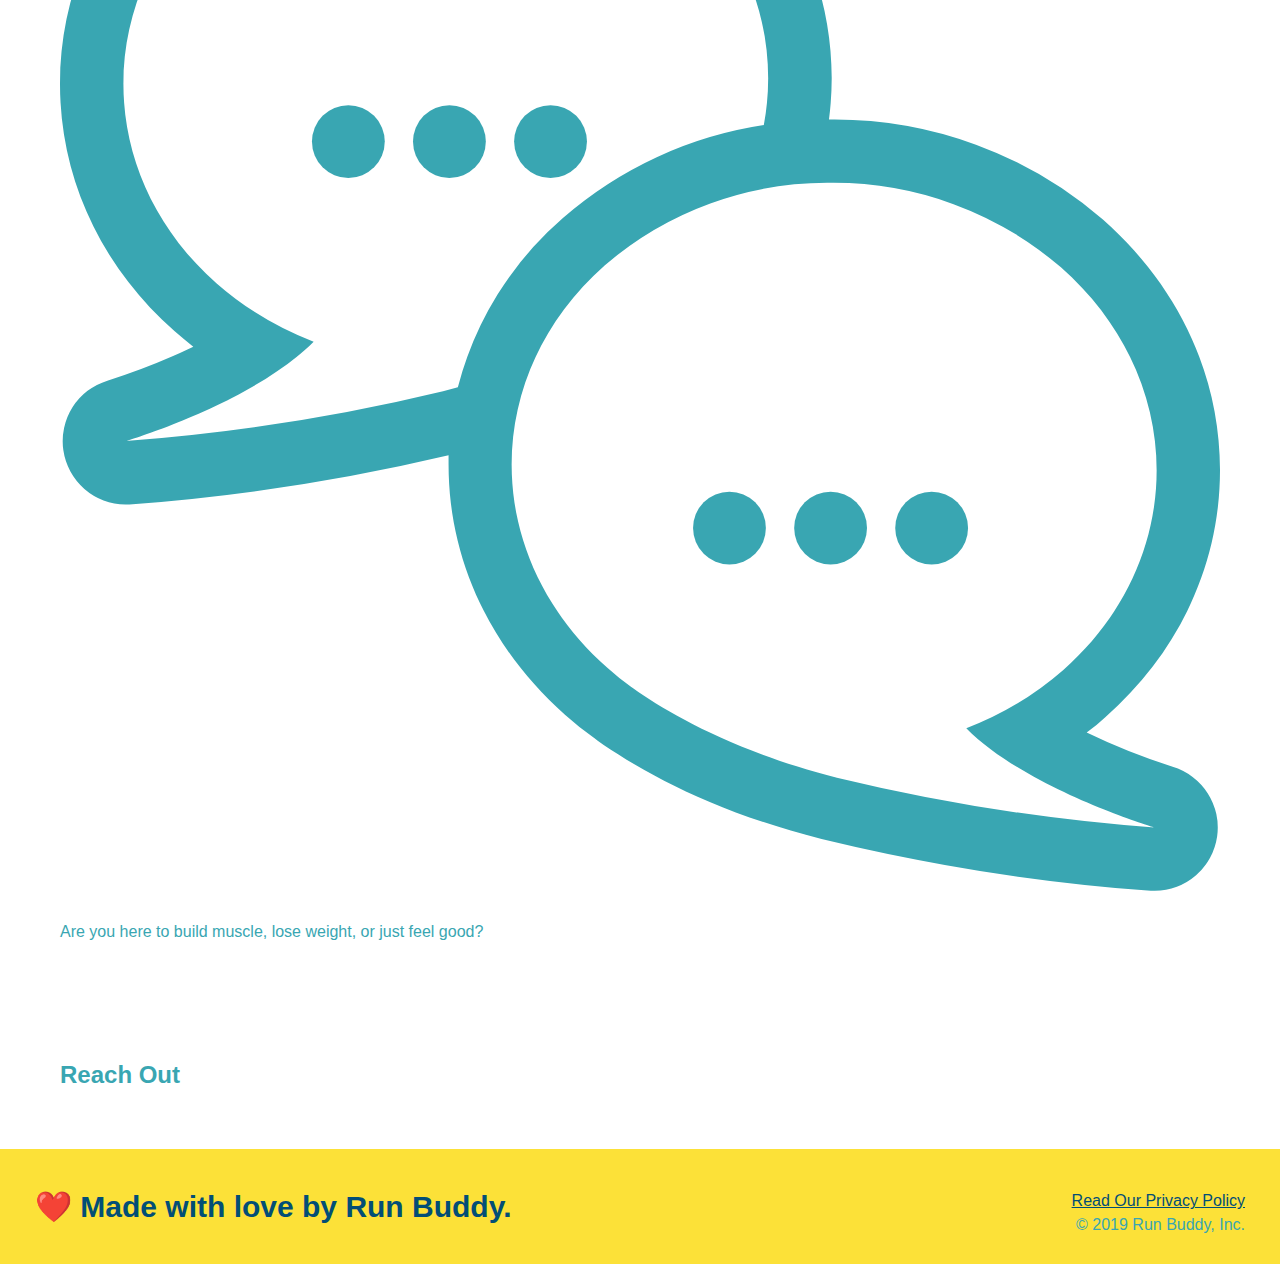
==== commit c51984d9: "Styled Yet Another Section" ====
--- a/index.html
+++ b/index.html
@@ -16,25 +16,19 @@
                     <!-- List item element-->
                     <li>
                         <!-- Anchor element -->
+                        <h2>What We Do</h2> 
                         <a href="#what-we-do">What We Do</a>
                     </li>
-                    
-<section>
-  <h2>What We Do</h2>
-</section>
-                    
                     <li>
-                        <!-- "what you do" section -->
-                      <section>
                         <h2>What You Do</h2> 
-                      </section>
+                        <a href="#what-you-do">What You Do</a>
                     </li>
-                
                     <li>
+                        <h2>Your Trainers</h2> 
                         <a href="#your-trainers">Your Trainers</a>
                     </li>
-
                     <li>
+                        <h2>Reach Out</h2> 
                         <a href="#reach-out">Reach Out</a>
                     </li>
 
@@ -87,20 +81,20 @@
   
   <!-- "what we do" section -->
   <section id="what-we-do" class="intro">
-    <h2>What We Do</h2>
+    <h2 class="section-title primary-border">What We Do</h2>
     <p>
       butcher selfies chambray shabby chic gentrify readymade yr Echo Park XOXO Tumblr normcore Banksy direct trade Blue Bottle chillwave you probably haven't heard of them single-origin coffee Vice fanny pack fixie Odd Future Austin fingerstache pickled twee synth Wes Anderson Thundercats viral bitters flannel meggings narwhal Marfa Schlitz sustainable Intelligentsia umami deep v craft
     </p>
   </section>
   
   <!-- "what you do" section -->
-  <section id="what-you-do">
-    <h2>What You Do</h2>
+  <section id="what-you-do" class="steps">
+    <h2 class="section-title secondary-border">What You Do</h2>
 
     <div>
       <!-- insert this img element -->
       <img src="./assets/images/step-1.svg" alt="" />
-      <h3>Step 1: Fill Out the Form Above.</h3>
+      <h3>Step 1: <span>Fill Out the Form Above.</span></h3>
       <p>You're already here, so why not?</p>
     </div>
 
--- a/assets/css/style.css
+++ b/assets/css/style.css
@@ -131,20 +131,57 @@
     text-align: center;
   }
 
-  .intro h2 {
-    font-size: 55px;
-    color: #024e76;
-    margin-bottom: 35px;
-    padding: 0 100px 20px 100px;
-    border-bottom: 3px solid;
-    border-color: #fce138;
-    display: inline-block;
-  }
-
   .intro p {
     line-height: 1.7;
     color: #39a6b2;
     width: 80%;
     font-size: 20px;
     margin: 0 auto;
+  }
+
+  .steps { 
+    text-align: center;
+    background: #fce138;
+  }
+
+
+  .section-title {
+    font-size: 55px;
+    color: #024e76;
+    margin-bottom: 35px;
+    padding: 0 100px 20px 100px;
+    display: inline-block;
+    border-bottom: 3px solid;
+  }
+  
+  .primary-border {
+    border-color: #fce138;
+  }
+  
+  .secondary-border {
+    border-color: #39a6b2;
+  }
+
+  .steps div {
+    margin-bottom: 80px;
+  }
+  
+  .steps img {
+    width: 15%;
+    margin: 10px 0;
+  } 
+  
+  .steps h3 {
+    color: #024e76;
+    font-size: 46px;
+    margin-top: 10px;
+  }
+  
+  .steps p {
+    color: #39a6b2;
+    font-size: 23px;
+  }
+
+  .steps span {
+    font-size: 38px;
   }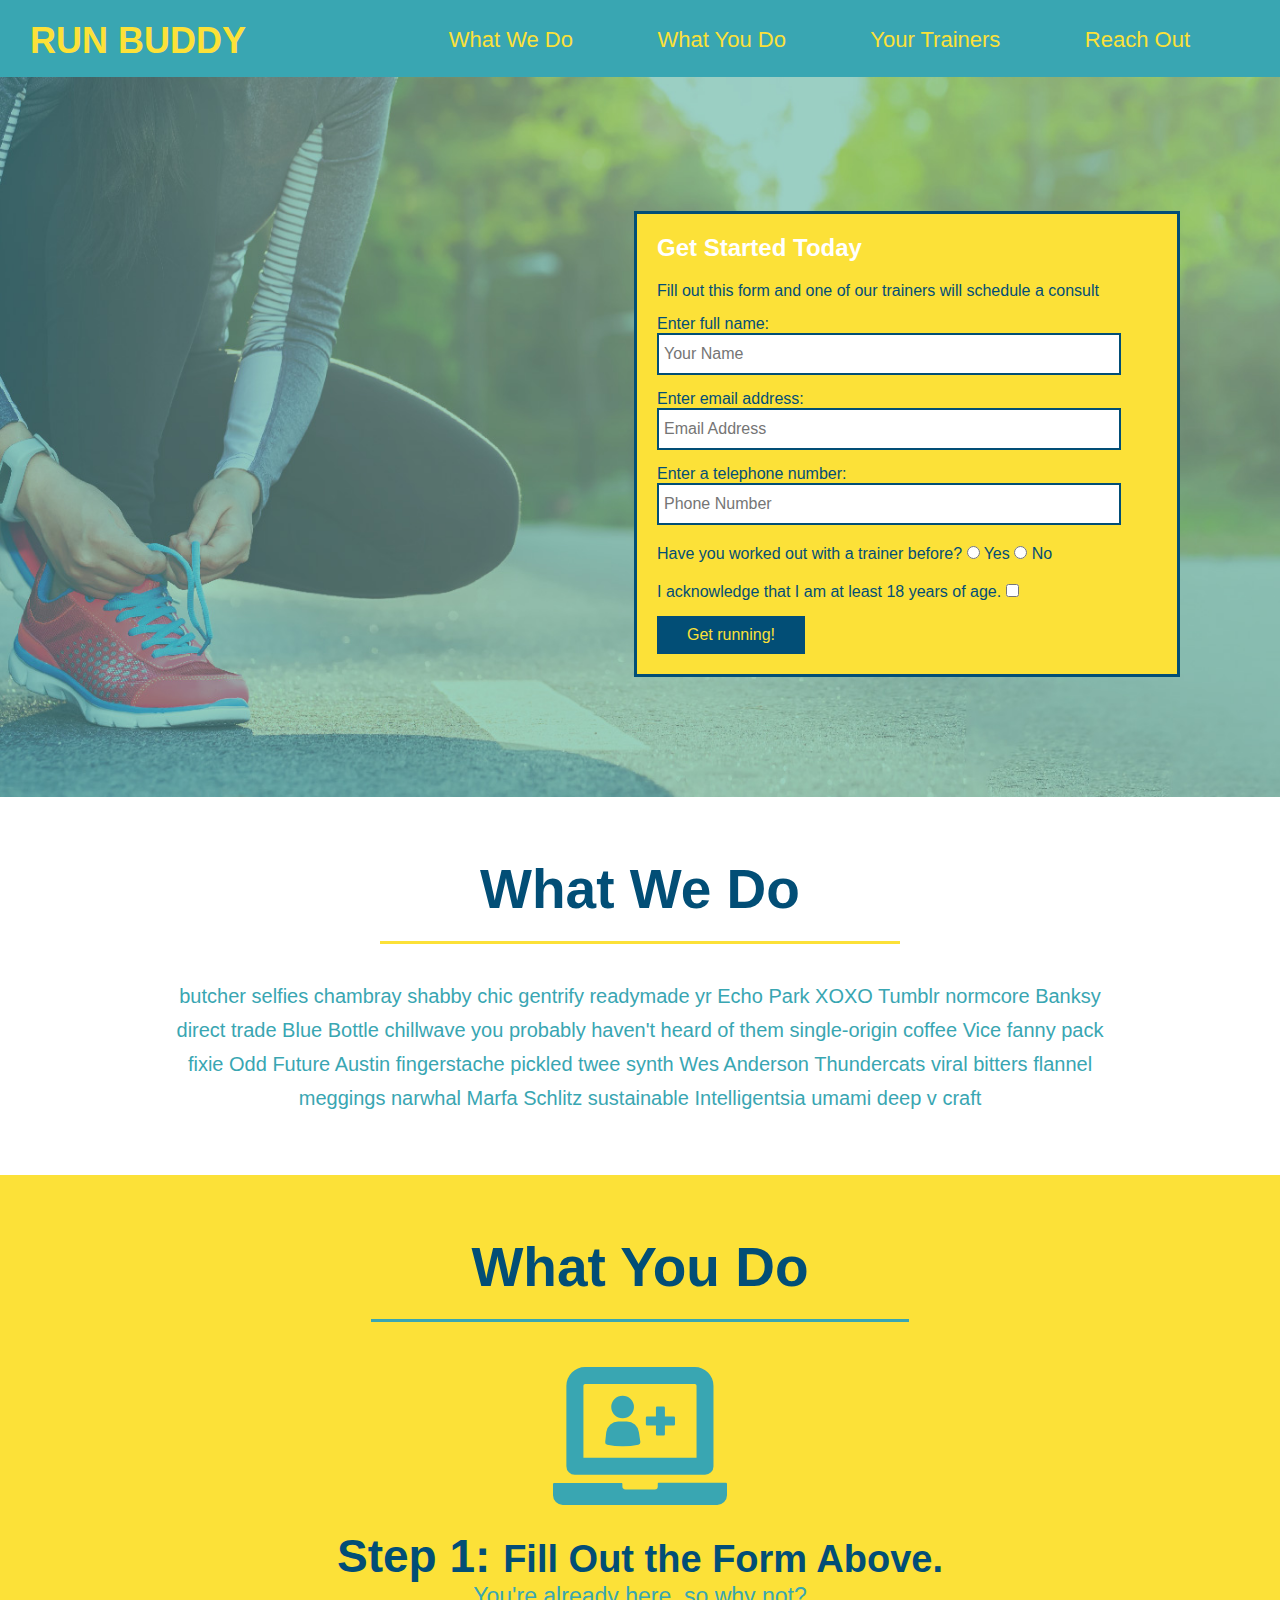
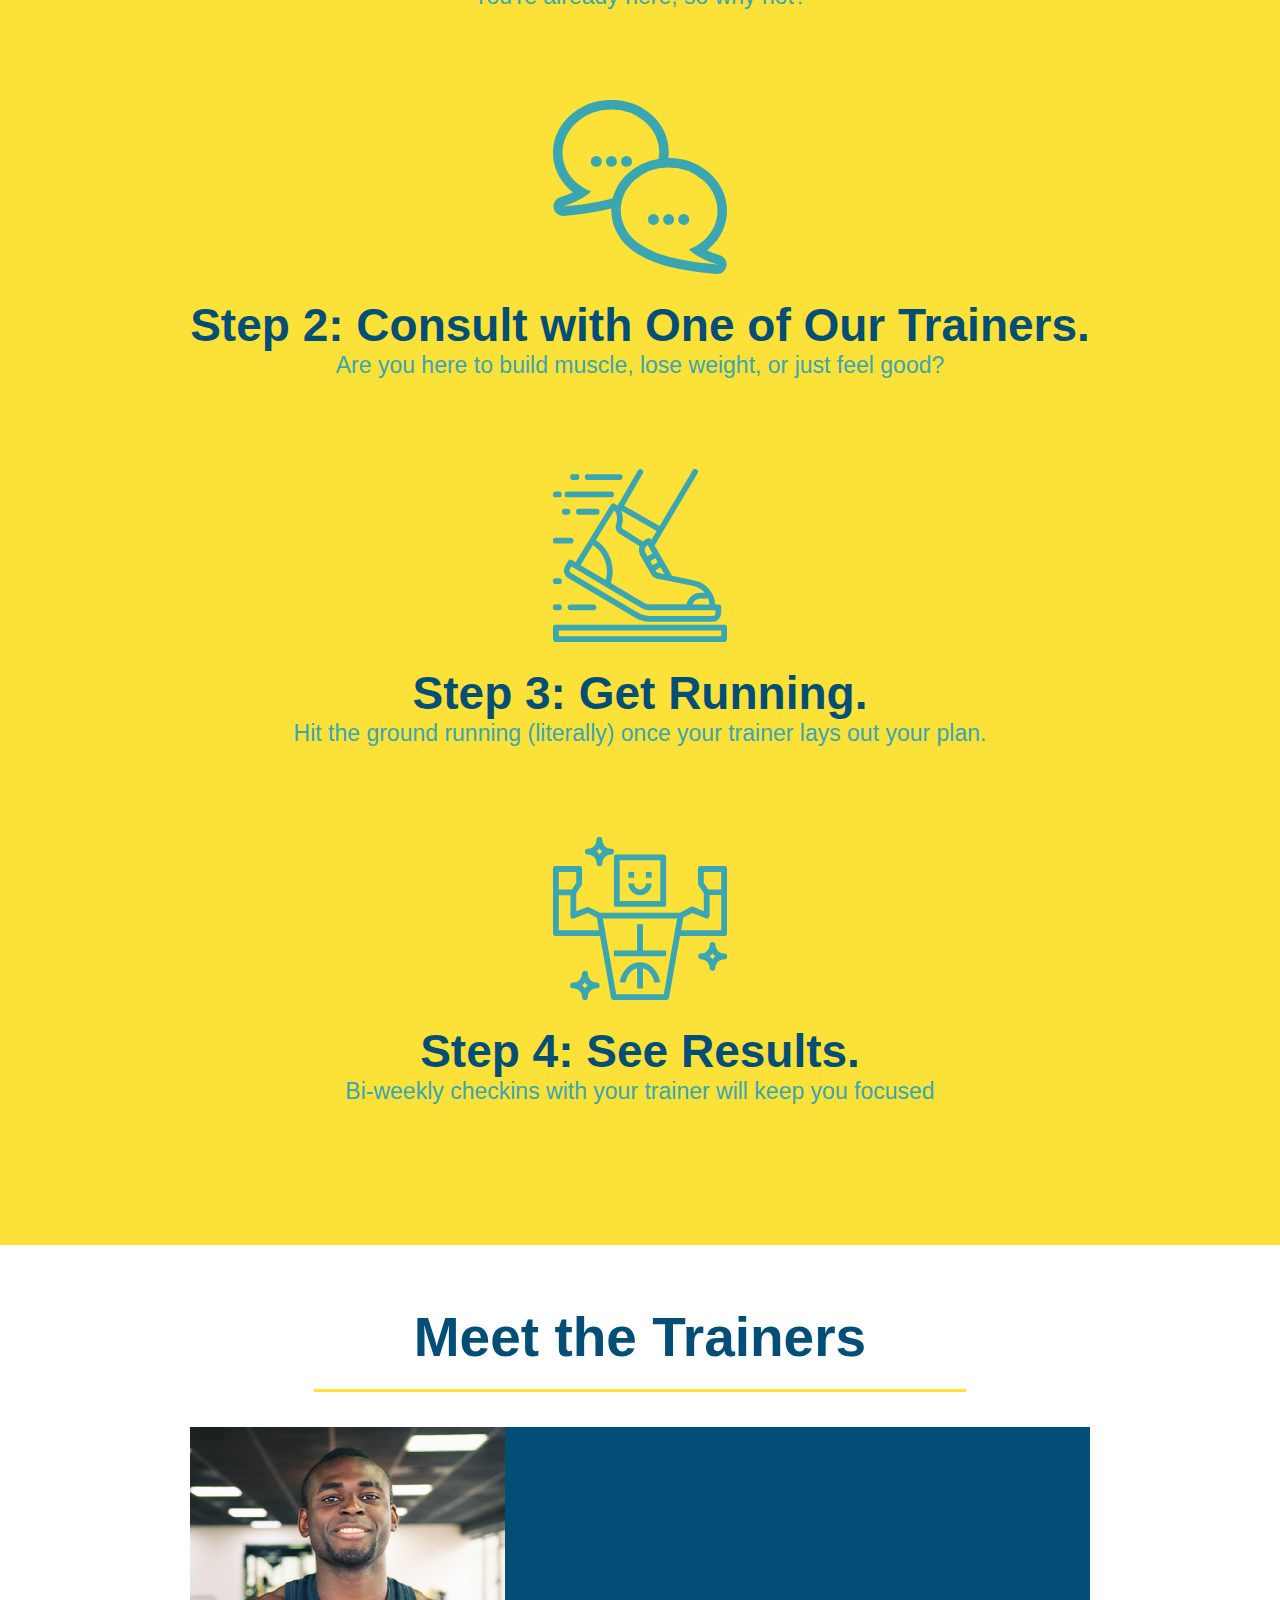
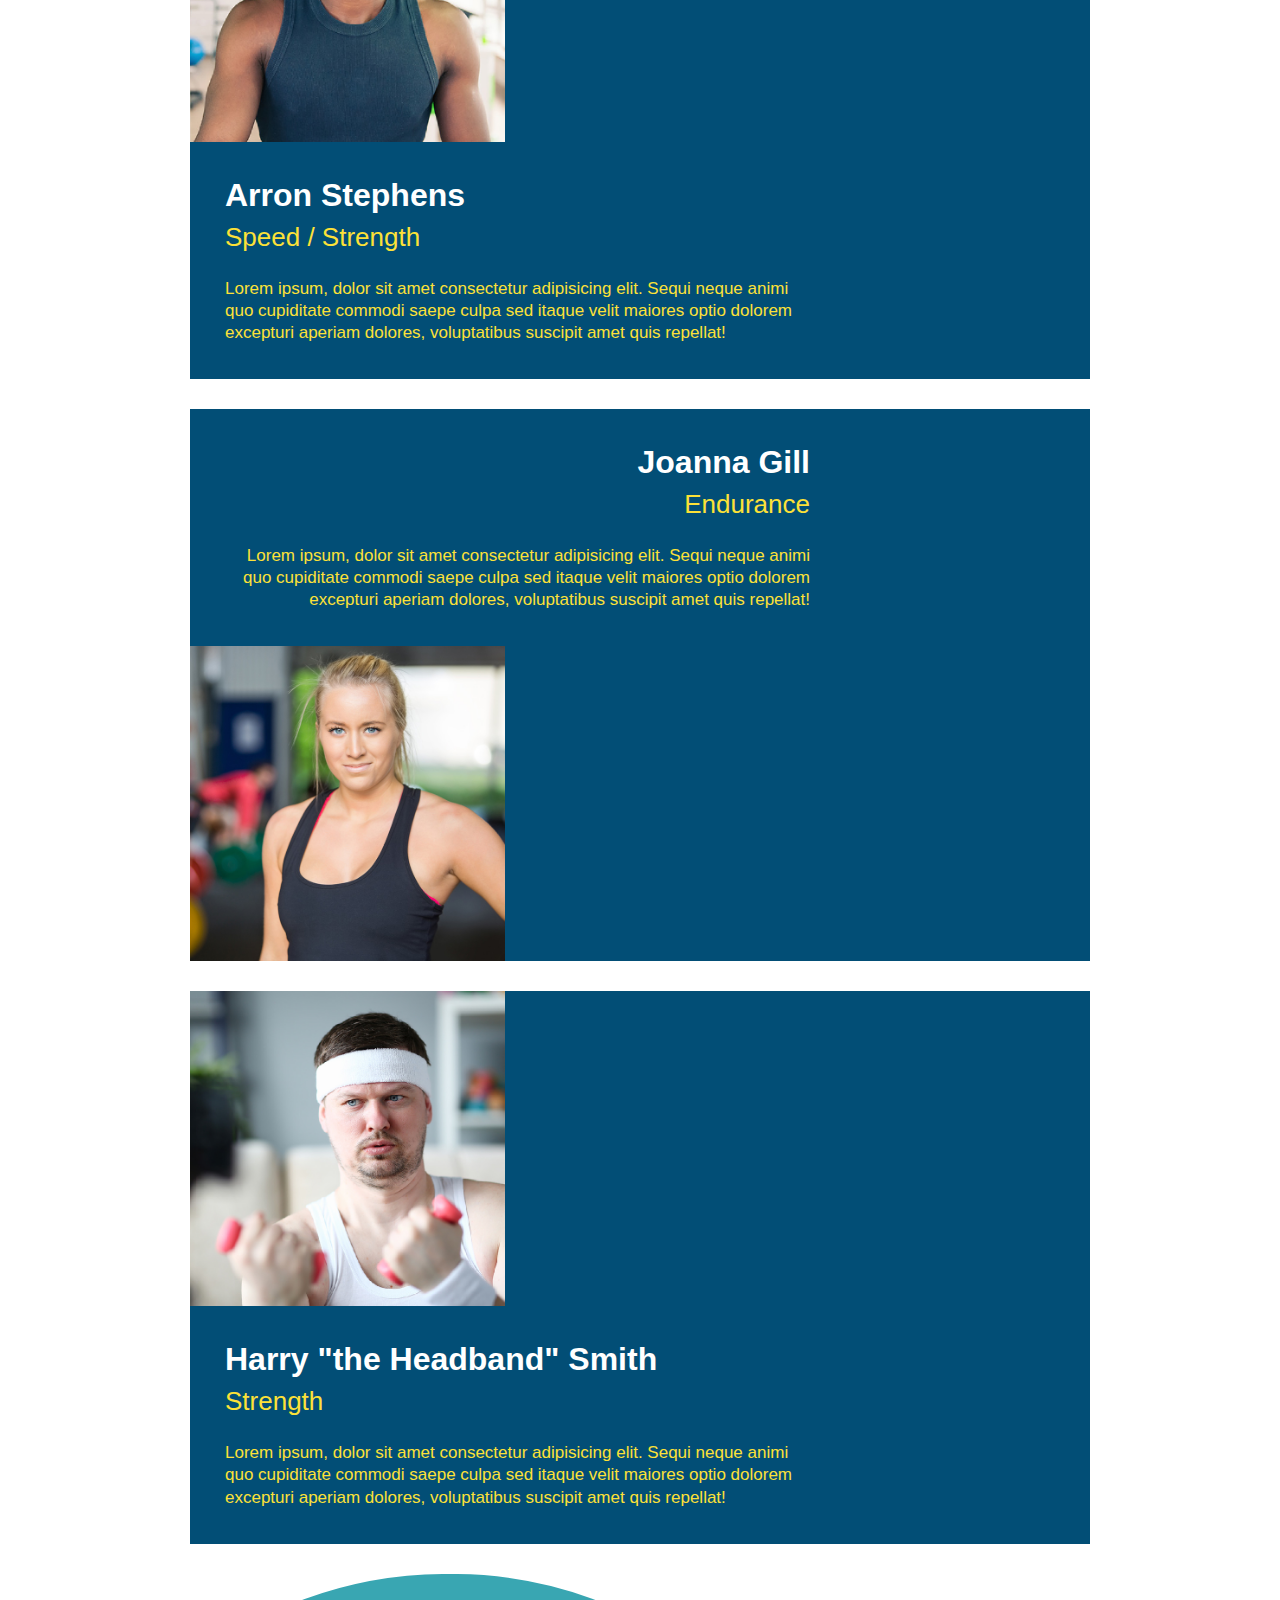
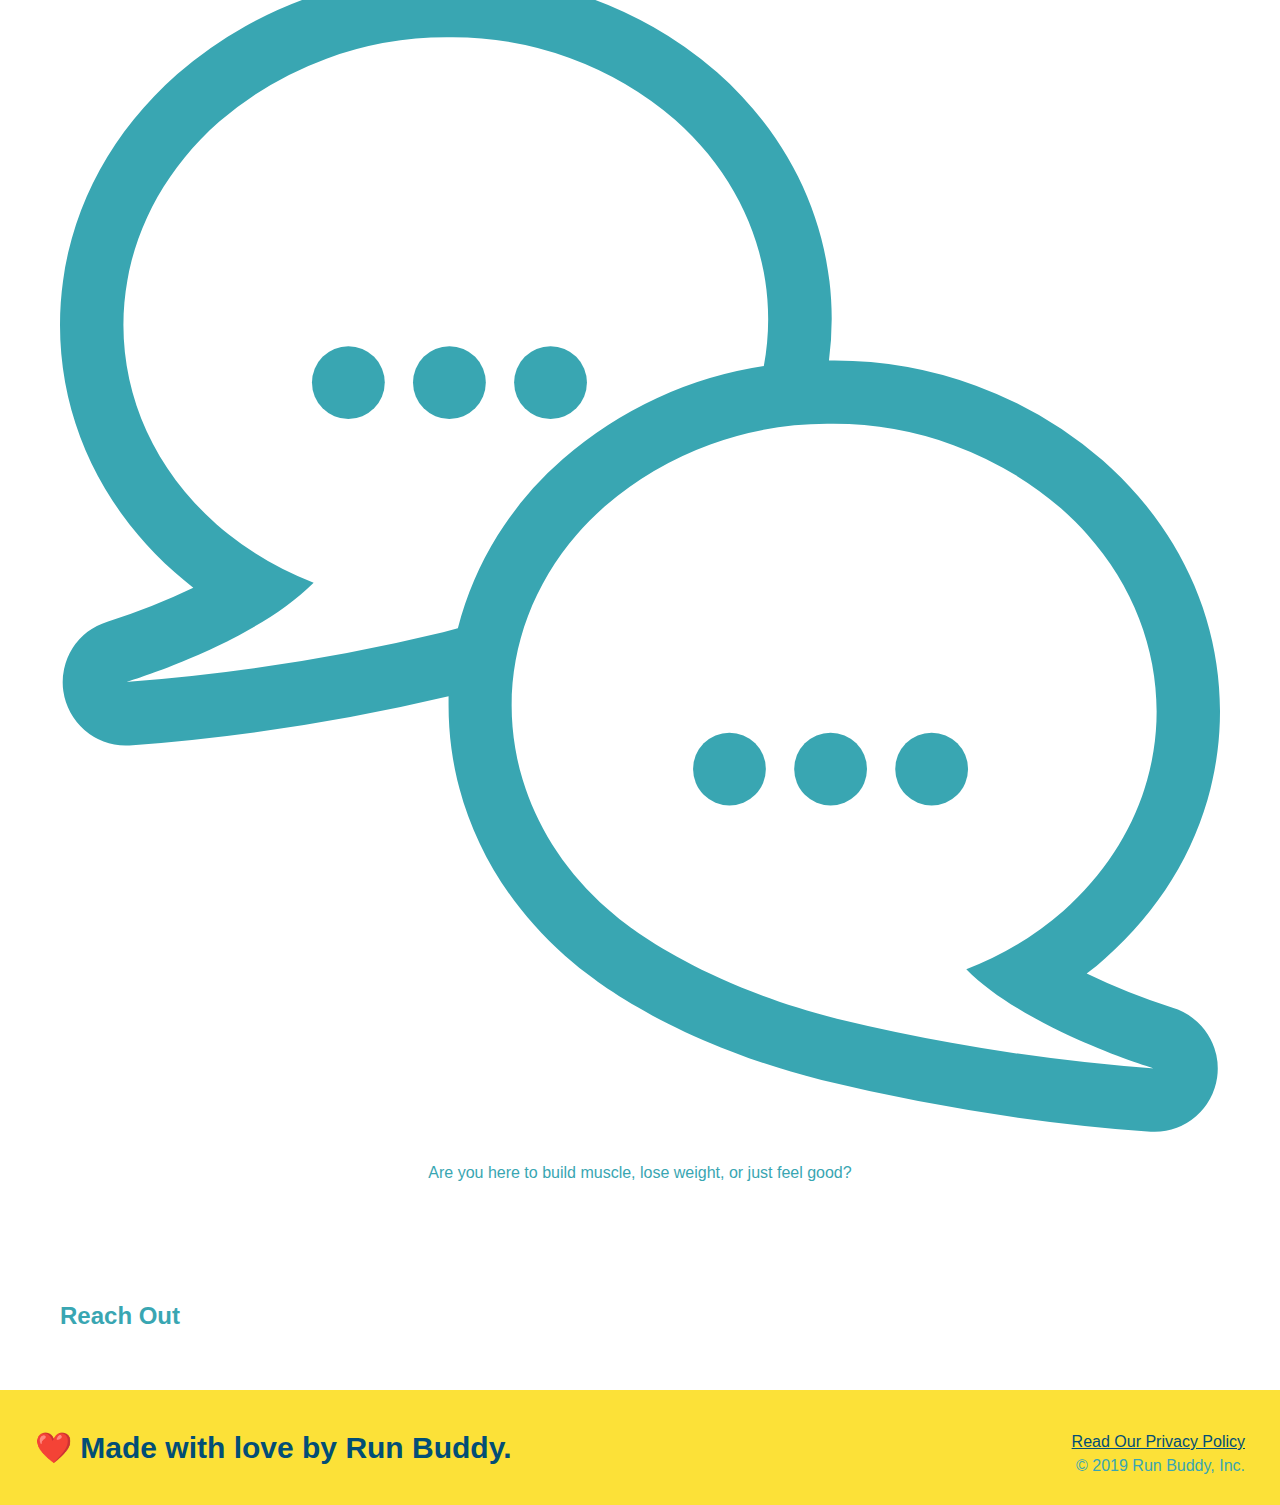
==== commit 7cc1918a: "Styled Trainers" ====
--- a/index.html
+++ b/index.html
@@ -16,19 +16,15 @@
                     <!-- List item element-->
                     <li>
                         <!-- Anchor element -->
-                        <h2>What We Do</h2> 
                         <a href="#what-we-do">What We Do</a>
                     </li>
                     <li>
-                        <h2>What You Do</h2> 
                         <a href="#what-you-do">What You Do</a>
                     </li>
                     <li>
-                        <h2>Your Trainers</h2> 
                         <a href="#your-trainers">Your Trainers</a>
                     </li>
                     <li>
-                        <h2>Reach Out</h2> 
                         <a href="#reach-out">Reach Out</a>
                     </li>
 
@@ -119,8 +115,46 @@
   </section>
   
   <!-- "meet the trainers" section -->
-  <section>
-    <h2>Meet The Trainers</h2>
+  <section id="your-trainers" class="trainers">
+    <h2 class="section-title primary-border">
+      Meet the Trainers
+    </h2>
+
+    <!-- first trainer bio -->
+    <article class="trainer">
+      <img src="./assets/images/trainer-1.jpg" alt="Arron Stephens in his workout clothes, ready to pump iron" />
+      <div class="trainer-bio text-left">
+        <h3>Arron Stephens</h3>
+        <h4>Speed / Strength</h4>
+        <p>Lorem ipsum, dolor sit amet consectetur adipisicing elit. Sequi neque animi quo cupiditate commodi saepe culpa sed itaque velit maiores optio dolorem excepturi aperiam dolores, voluptatibus suscipit amet quis repellat!</p>
+      </div>
+    </article>
+    
+<!-- second trainer bio -->
+<article class="trainer">
+  <div class="trainer-bio text-right">
+    <h3>Joanna Gill</h3>
+    <h4>Endurance</h4>
+    <p>
+      Lorem ipsum, dolor sit amet consectetur adipisicing elit. Sequi neque animi quo cupiditate commodi saepe culpa sed
+      itaque velit maiores optio dolorem excepturi aperiam dolores, voluptatibus suscipit amet quis repellat!
+    </p>
+  </div>
+  <img src="./assets/images/trainer-2.jpg" alt="Joanna Gill cooling off after a workout" />
+</article>
+
+<!-- third trainer bio -->
+<article class="trainer">
+  <img src="./assets/images/trainer-3.jpg" alt="Harry Smith wearing a headband and lifting comically small pink weights" />
+  <div class="trainer-bio text-left">
+    <h3>Harry "the Headband" Smith</h3>
+    <h4>Strength</h4>
+    <p>
+      Lorem ipsum, dolor sit amet consectetur adipisicing elit. Sequi neque animi quo cupiditate commodi saepe culpa sed
+      itaque velit maiores optio dolorem excepturi aperiam dolores, voluptatibus suscipit amet quis repellat!
+    </p>
+  </div>
+</article>
 
     <div>
       <img src="./assets/images/step-2.svg" alt="" />
--- a/assets/css/style.css
+++ b/assets/css/style.css
@@ -184,4 +184,54 @@
 
   .steps span {
     font-size: 38px;
+  }
+
+  .trainers {
+    text-align: center;
+    overflow: auto;
+  }
+
+  .trainer {
+    width: 900px;
+    margin: 0 auto 30px auto;
+    background: #024e76;
+    color: #fce138;
+    overflow: auto;
+  }
+
+  .trainer img {
+    width: 35%;
+    float: left;
+    overflow: auto;
+  }
+  
+  .trainer-bio {
+    padding: 35px;
+    float: left;
+    width: 65%;
+    overflow: auto;
+  }
+
+  .text-left {
+    text-align: left;
+  }
+  
+  .text-right {
+    text-align: right;
+  }
+
+  .trainer-bio h3 {
+    font-size: 32px;
+    margin-bottom: 8px;
+  }
+  
+  .trainer-bio h4 {
+    font-weight: lighter;
+    font-size: 26px;
+    margin-bottom: 25px;
+  }
+  
+  .trainer-bio p {
+    font-size: 17px;
+    line-height: 1.3;
   }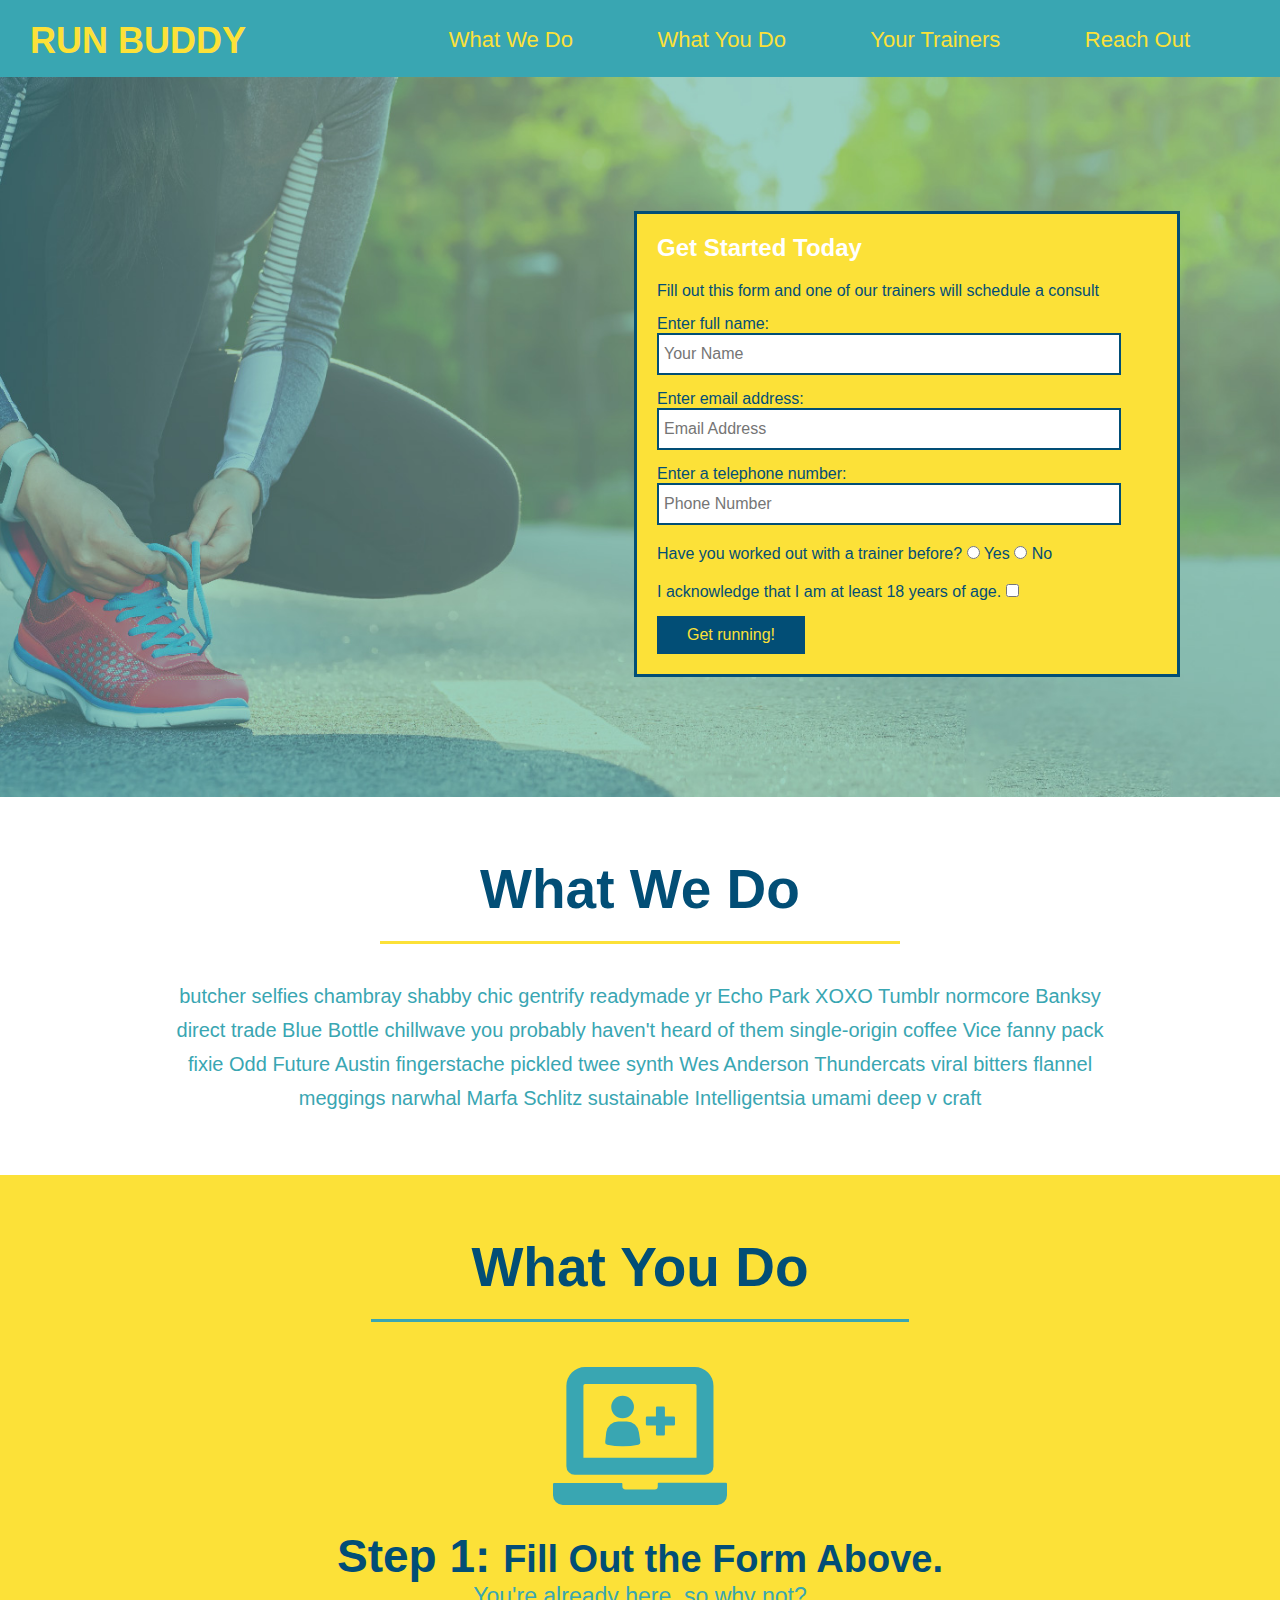
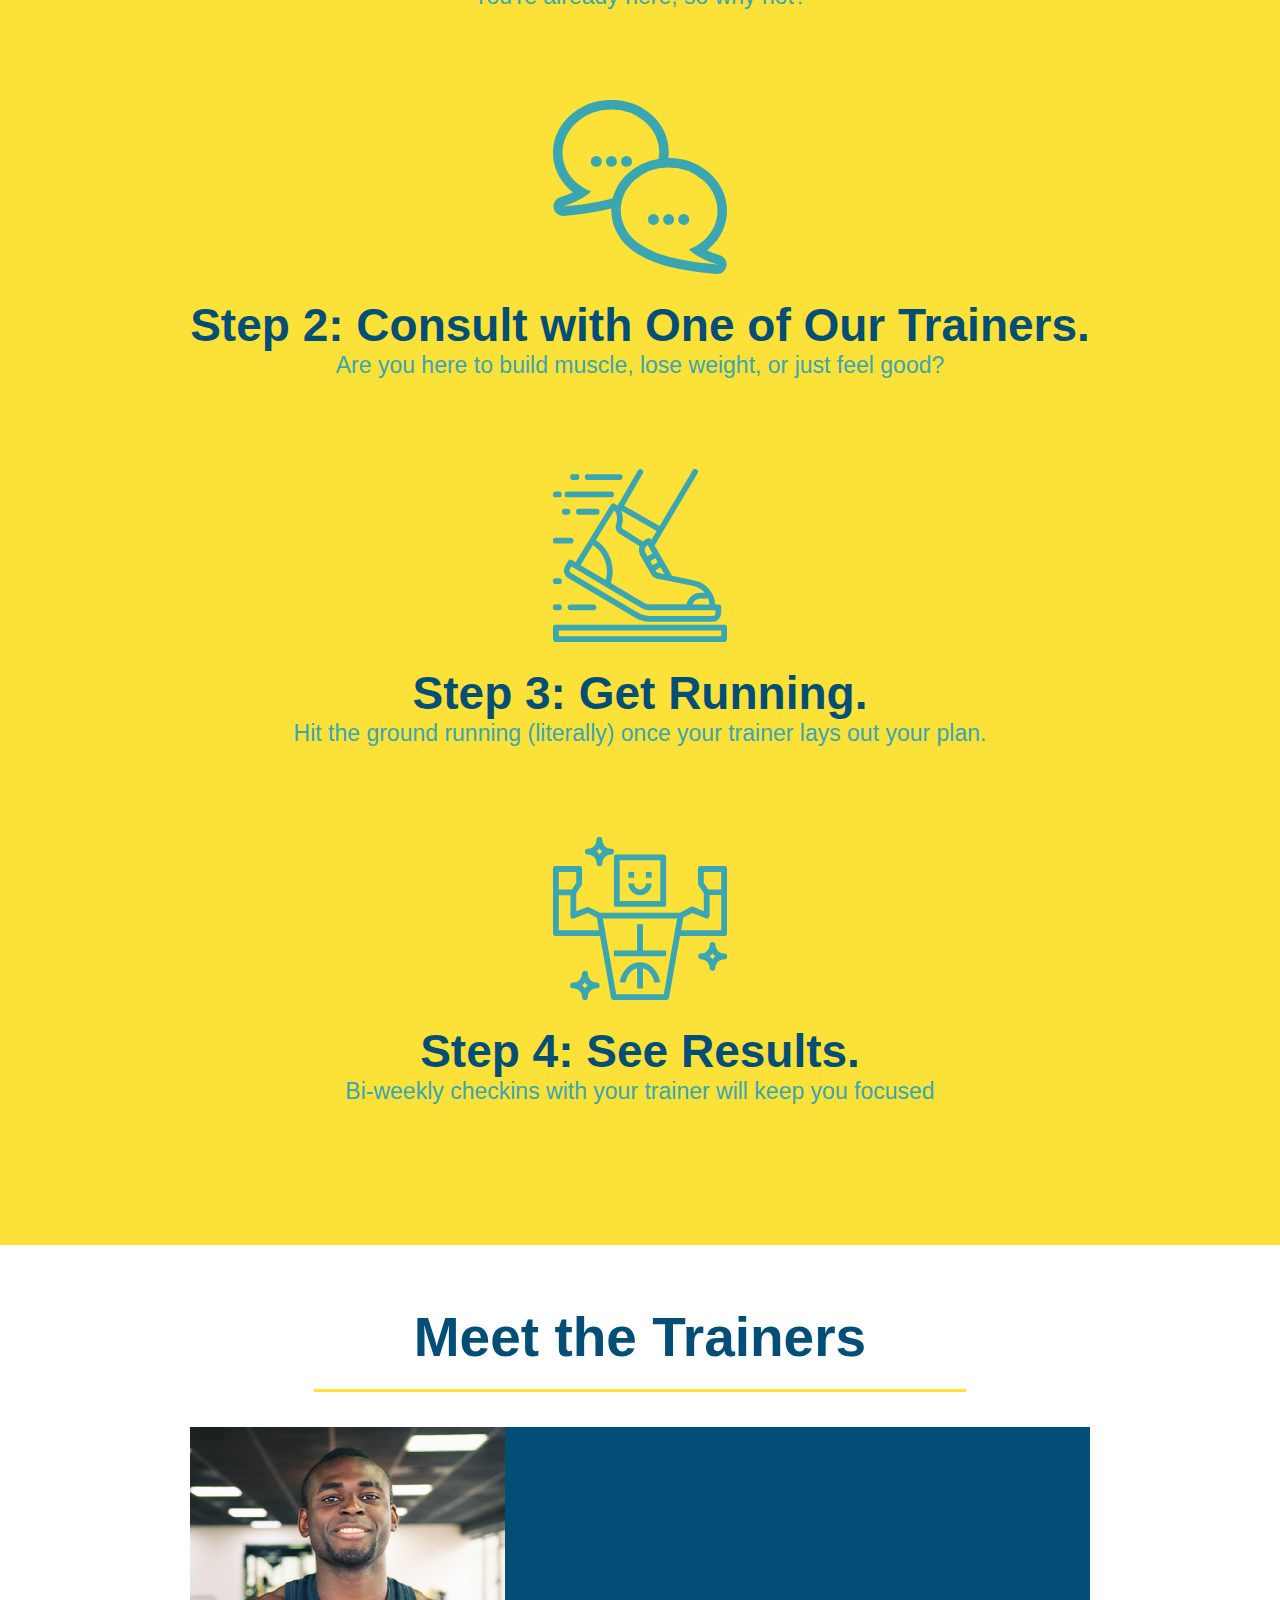
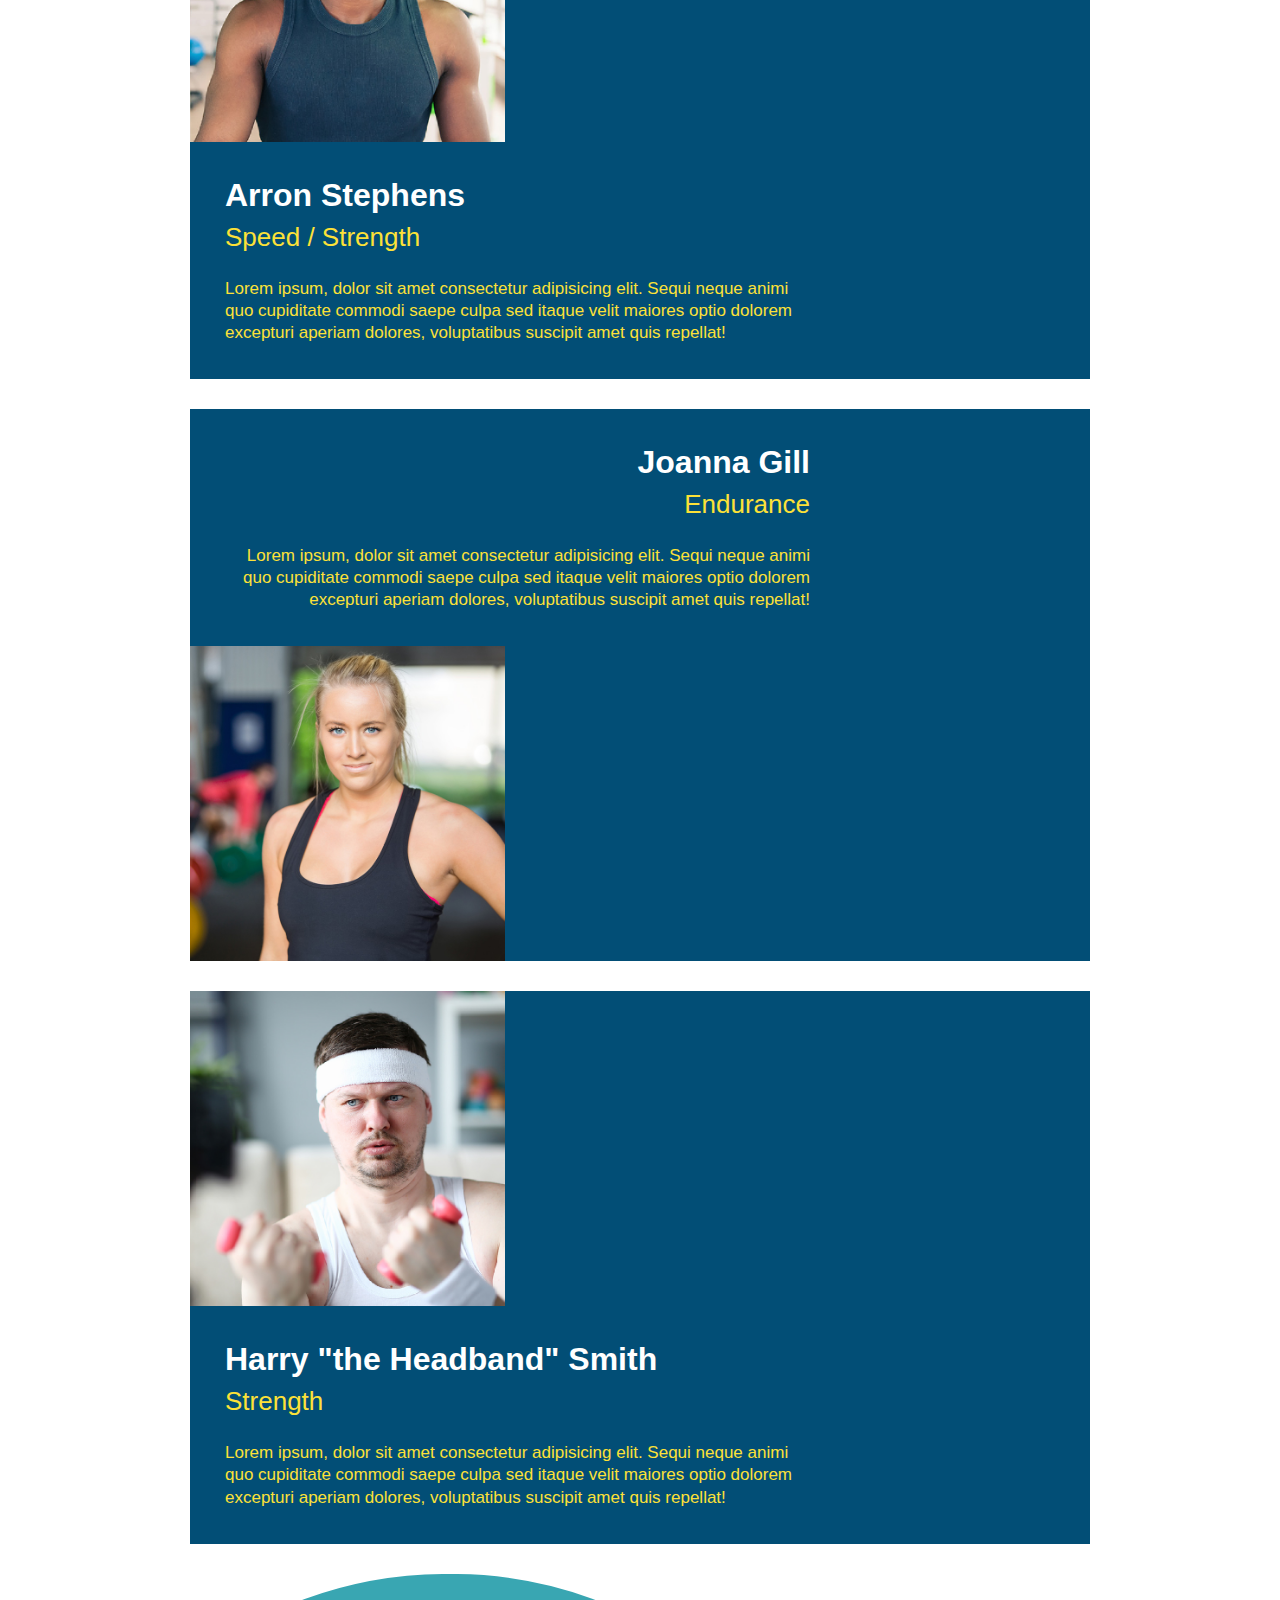
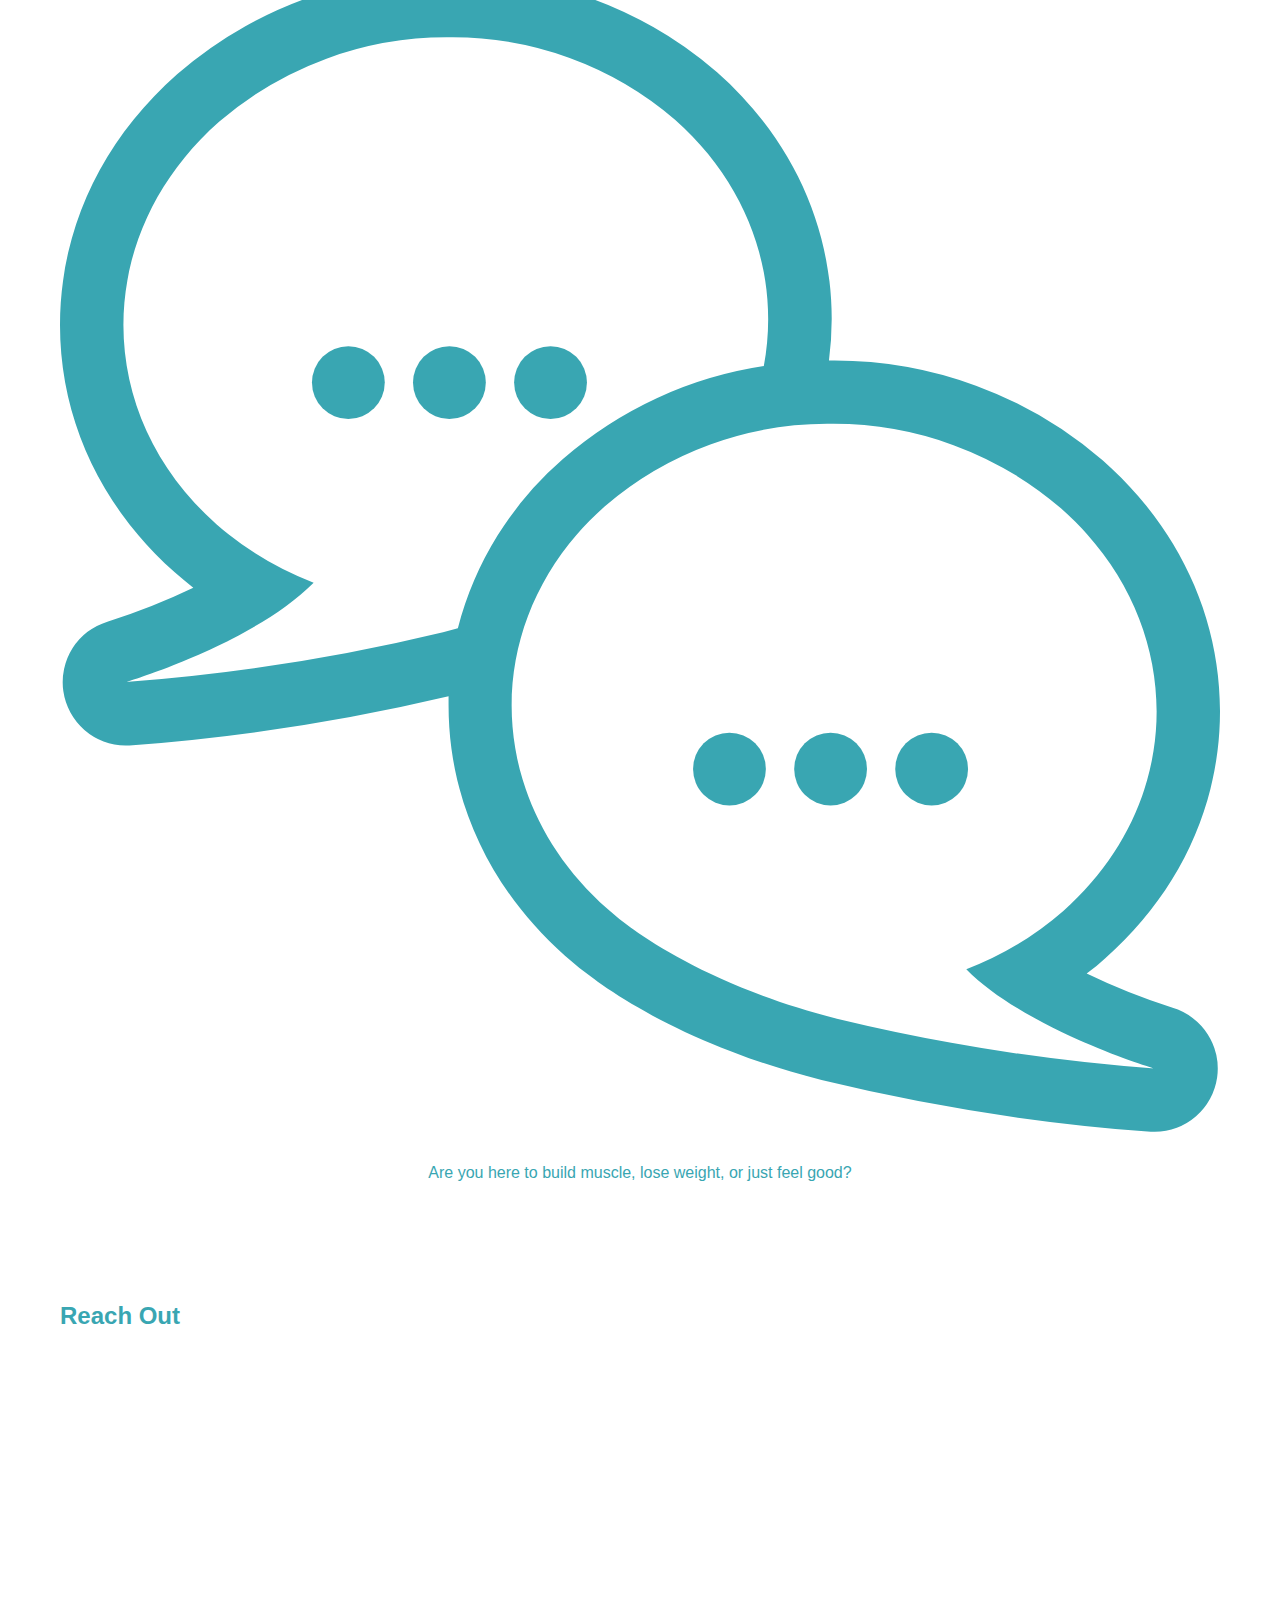
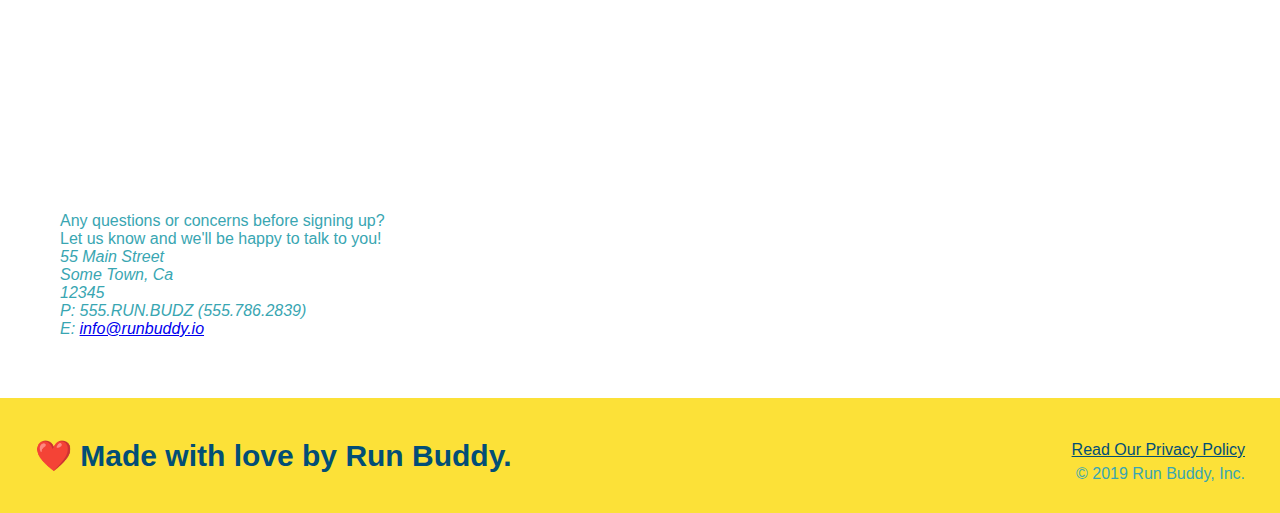
==== commit 887006fa: "Add iframe" ====
--- a/index.html
+++ b/index.html
@@ -129,7 +129,7 @@
         <p>Lorem ipsum, dolor sit amet consectetur adipisicing elit. Sequi neque animi quo cupiditate commodi saepe culpa sed itaque velit maiores optio dolorem excepturi aperiam dolores, voluptatibus suscipit amet quis repellat!</p>
       </div>
     </article>
-    
+
 <!-- second trainer bio -->
 <article class="trainer">
   <div class="trainer-bio text-right">
@@ -167,6 +167,33 @@
   <!-- "reach out" section -->
   <section>
     <h2>Reach Out</h2>
+    <div class="contact-info">
+      <iframe src="https://www.google.com/maps/embed?pb=!1m18!1m12!1m3!1d3445.6811373038076!2d-97.74253918487942!3d30.274665181799048!2m3!1f0!2f0!3f0!3m2!1i1024!2i768!4f13.1!3m3!1m2!1s0x8644b5a014ac8dcf%3A0xcb6f5722a795d039!2sTexas%20Capitol!5e0!3m2!1sen!2sus!4v1625179465256!5m2!1sen!2sus" width="600" height="450" style="border:0;" allowfullscreen="" loading="lazy">
+      width="400" 
+      height="400" 
+      style="border:0;" 
+      allowfullscreen=""
+      loading="lazy">
+      </iframe>
+
+      <div>
+        <h3>Run Buddy</h3>
+        <p>
+          Any questions or concerns before signing up?
+          <br />
+          Let us know and we'll be happy to talk to you!
+        </p>
+        <address>
+          55 Main Street <br/>
+          Some Town, Ca <br/>
+          12345<br />
+          P: 555.RUN.BUDZ (555.786.2839)<br/>
+          E: <a href="mailto:info@runbuddy.io">info@runbuddy.io</a>
+        </address>
+      </div>
+
+    </div>
+    
   </section>
 
     </body>
